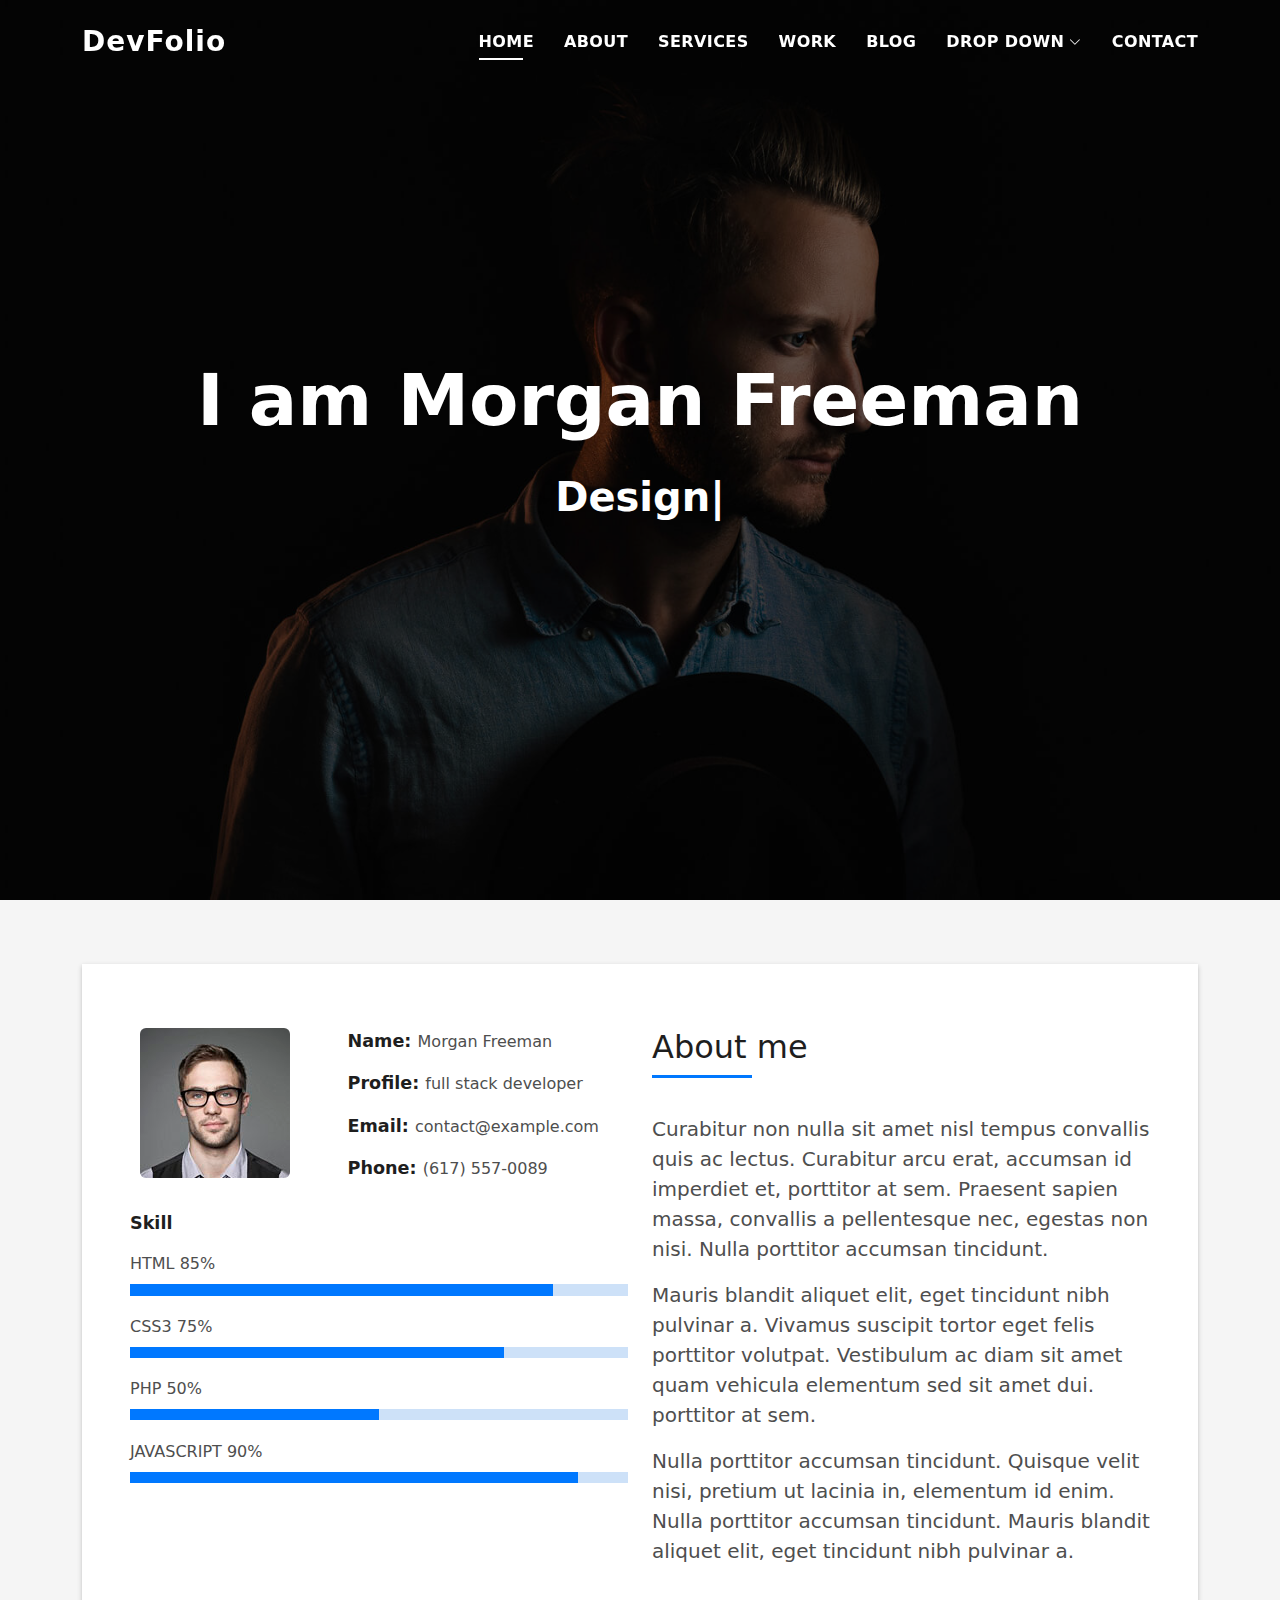
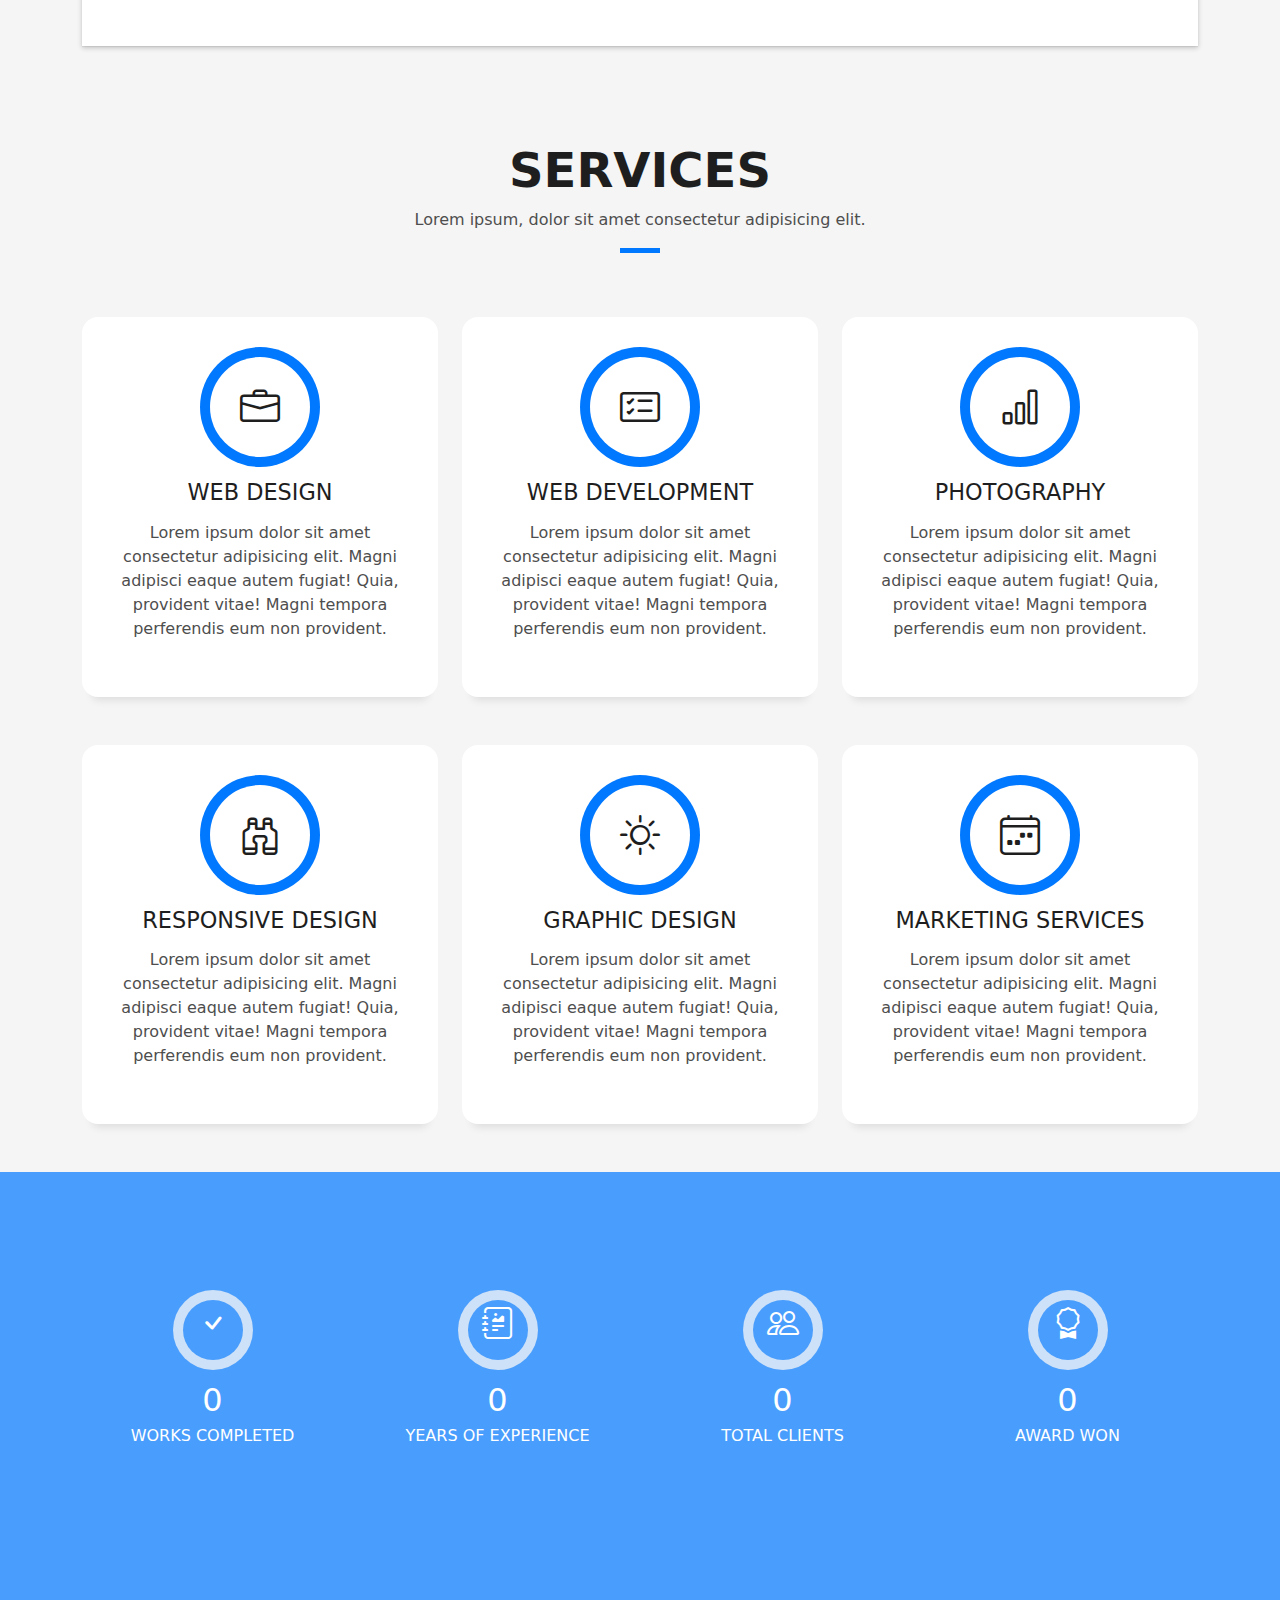
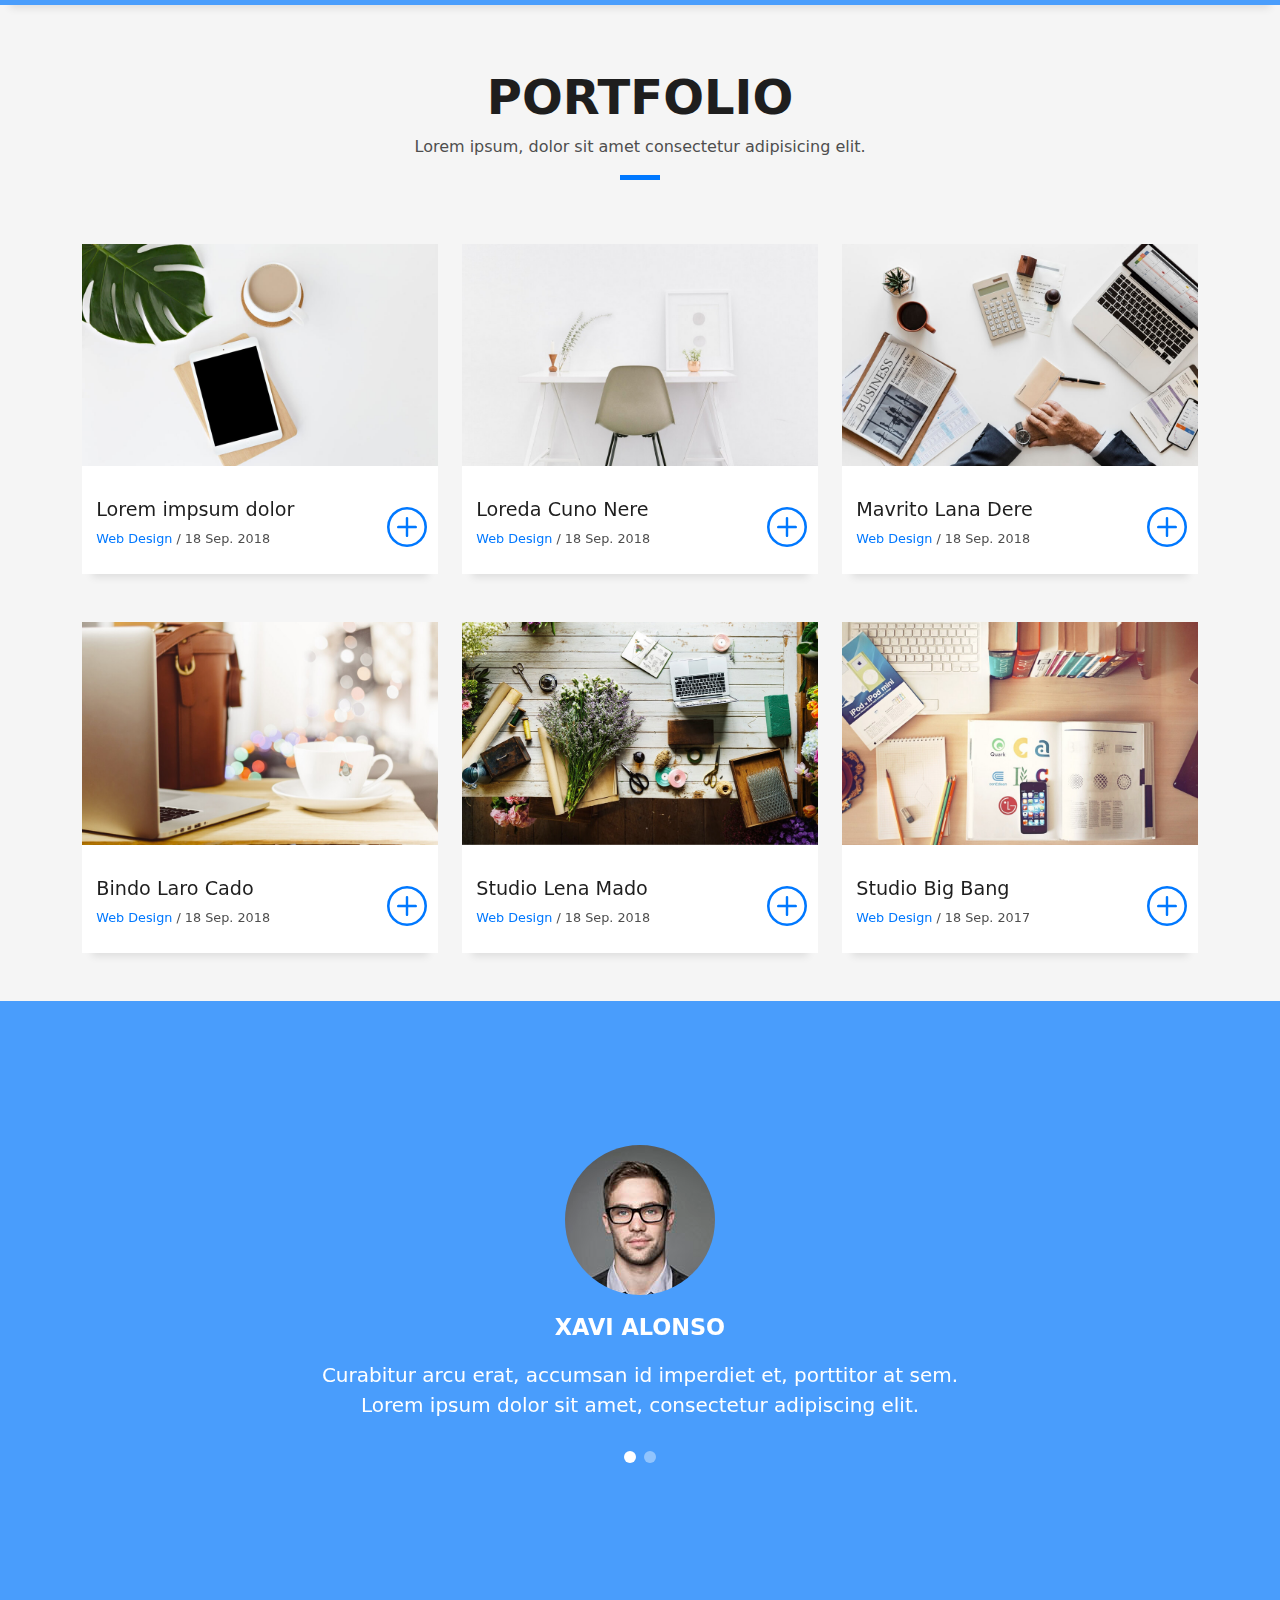
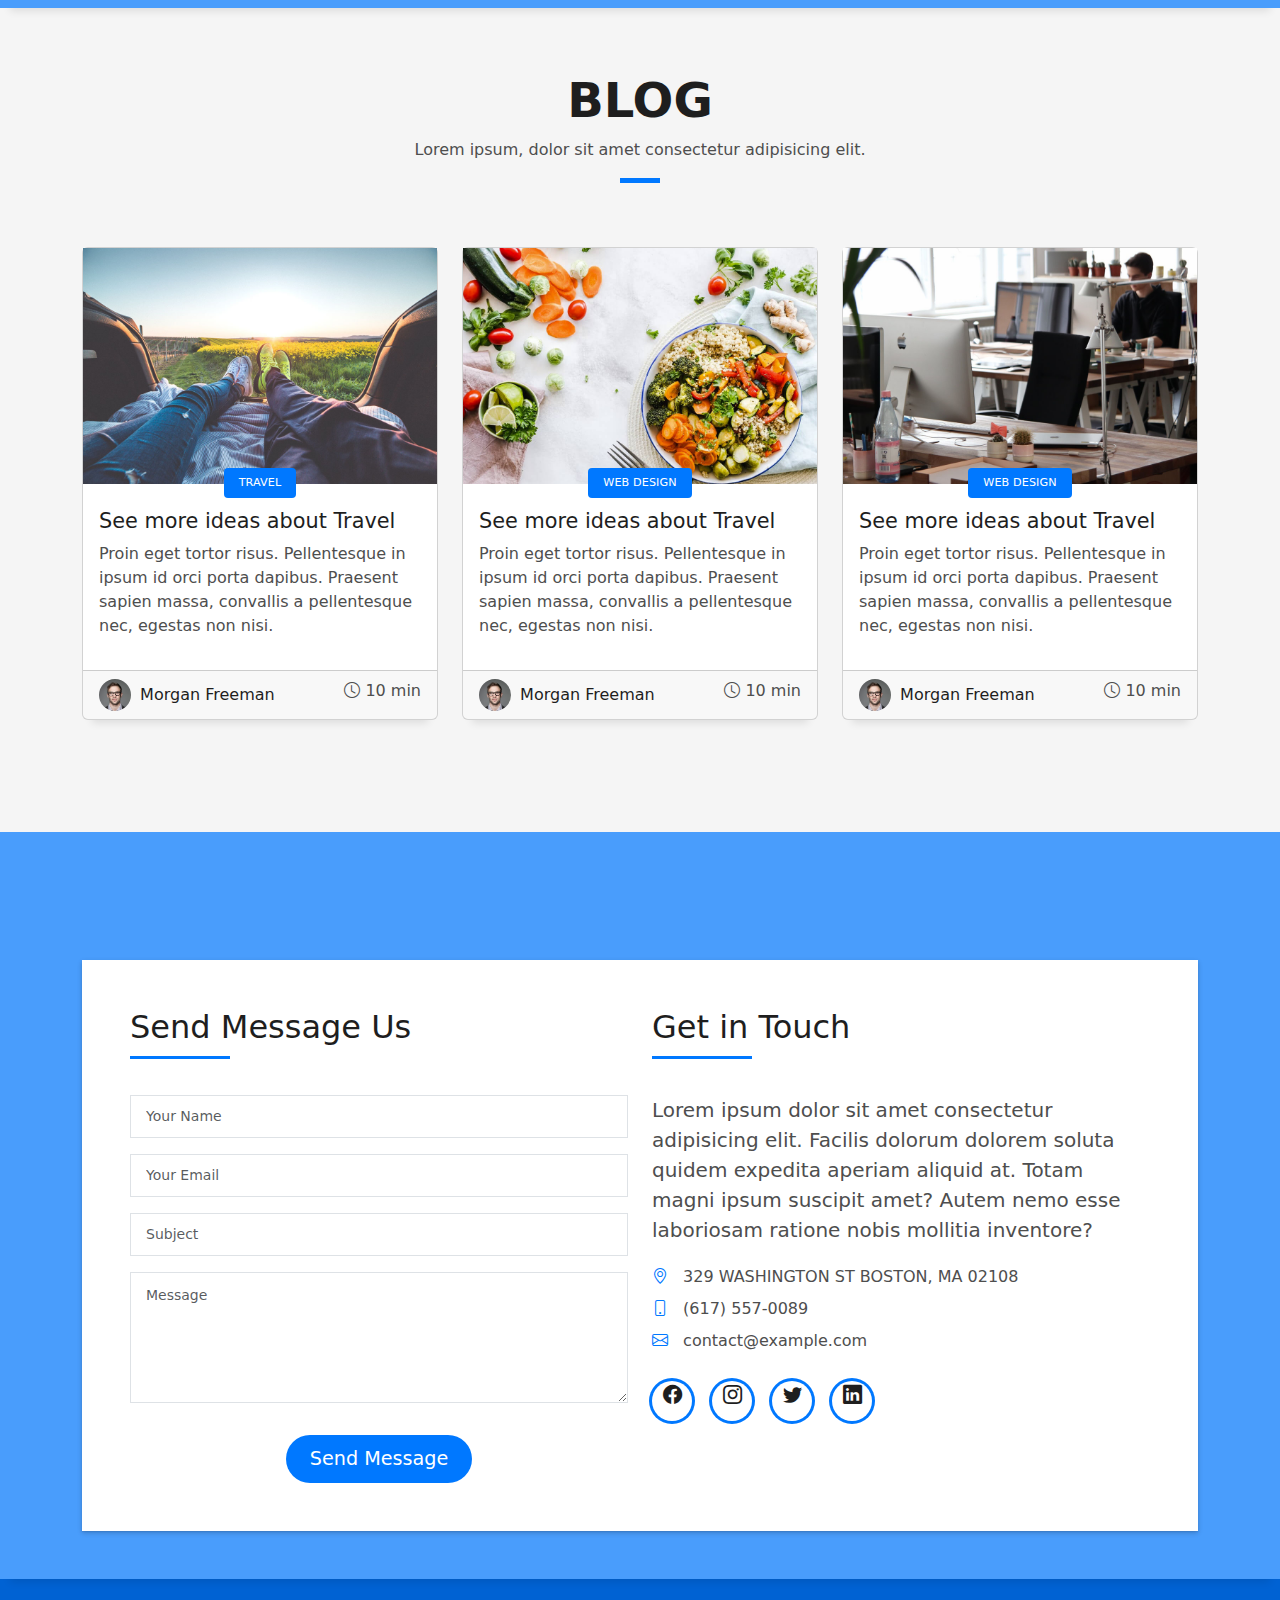
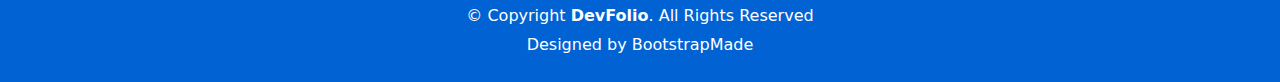
==== DevFolio/index.html @ f835bb99 "add template to repo" ====
<!DOCTYPE html>
<html lang="en">

<head>
  <meta charset="utf-8">
  <meta content="width=device-width, initial-scale=1.0" name="viewport">

  <title>DevFolio Bootstrap Portfolio Template - Index</title>
  <meta content="" name="description">
  <meta content="" name="keywords">

  <!-- Favicons -->
  <link href="assets/img/favicon.png" rel="icon">
  <link href="assets/img/apple-touch-icon.png" rel="apple-touch-icon">

  <!-- Vendor CSS Files -->
  <link href="assets/vendor/bootstrap/css/bootstrap.min.css" rel="stylesheet">
  <link href="assets/vendor/bootstrap-icons/bootstrap-icons.css" rel="stylesheet">
  <link href="assets/vendor/glightbox/css/glightbox.min.css" rel="stylesheet">
  <link href="assets/vendor/swiper/swiper-bundle.min.css" rel="stylesheet">

  <!-- Template Main CSS File -->
  <link href="assets/css/style.css" rel="stylesheet">

  <!-- =======================================================
  * Template Name: DevFolio
  * Updated: Jan 09 2024 with Bootstrap v5.3.2
  * Template URL: https://bootstrapmade.com/devfolio-bootstrap-portfolio-html-template/
  * Author: BootstrapMade.com
  * License: https://bootstrapmade.com/license/
  ======================================================== -->
</head>

<body>

  <!-- ======= Header ======= -->
  <header id="header" class="fixed-top">
    <div class="container d-flex align-items-center justify-content-between">

      <h1 class="logo"><a href="index.html">DevFolio</a></h1>
      <!-- Uncomment below if you prefer to use an image logo -->
      <!-- <a href="index.html" class="logo"><img src="assets/img/logo.png" alt="" class="img-fluid"></a>-->

      <nav id="navbar" class="navbar">
        <ul>
          <li><a class="nav-link scrollto active" href="#hero">Home</a></li>
          <li><a class="nav-link scrollto" href="#about">About</a></li>
          <li><a class="nav-link scrollto" href="#services">Services</a></li>
          <li><a class="nav-link scrollto " href="#work">Work</a></li>
          <li><a class="nav-link scrollto " href="#blog">Blog</a></li>
          <li class="dropdown"><a href="#"><span>Drop Down</span> <i class="bi bi-chevron-down"></i></a>
            <ul>
              <li><a href="#">Drop Down 1</a></li>
              <li class="dropdown"><a href="#"><span>Deep Drop Down</span> <i class="bi bi-chevron-right"></i></a>
                <ul>
                  <li><a href="#">Deep Drop Down 1</a></li>
                  <li><a href="#">Deep Drop Down 2</a></li>
                  <li><a href="#">Deep Drop Down 3</a></li>
                  <li><a href="#">Deep Drop Down 4</a></li>
                  <li><a href="#">Deep Drop Down 5</a></li>
                </ul>
              </li>
              <li><a href="#">Drop Down 2</a></li>
              <li><a href="#">Drop Down 3</a></li>
              <li><a href="#">Drop Down 4</a></li>
            </ul>
          </li>
          <li><a class="nav-link scrollto" href="#contact">Contact</a></li>
        </ul>
        <i class="bi bi-list mobile-nav-toggle"></i>
      </nav><!-- .navbar -->

    </div>
  </header><!-- End Header -->

  <!-- ======= Hero Section ======= -->
  <div id="hero" class="hero route bg-image" style="background-image: url(assets/img/hero-bg.jpg)">
    <div class="overlay-itro"></div>
    <div class="hero-content display-table">
      <div class="table-cell">
        <div class="container">
          <!--<p class="display-6 color-d">Hello, world!</p>-->
          <h1 class="hero-title mb-4">I am Morgan Freeman</h1>
          <p class="hero-subtitle"><span class="typed" data-typed-items="Designer, Developer, Freelancer, Photographer"></span></p>
          <!-- <p class="pt-3"><a class="btn btn-primary btn js-scroll px-4" href="#about" role="button">Learn More</a></p> -->
        </div>
      </div>
    </div>
  </div><!-- End Hero Section -->

  <main id="main">

    <!-- ======= About Section ======= -->
    <section id="about" class="about-mf sect-pt4 route">
      <div class="container">
        <div class="row">
          <div class="col-sm-12">
            <div class="box-shadow-full">
              <div class="row">
                <div class="col-md-6">
                  <div class="row">
                    <div class="col-sm-6 col-md-5">
                      <div class="about-img">
                        <img src="assets/img/testimonial-2.jpg" class="img-fluid rounded b-shadow-a" alt="">
                      </div>
                    </div>
                    <div class="col-sm-6 col-md-7">
                      <div class="about-info">
                        <p><span class="title-s">Name: </span> <span>Morgan Freeman</span></p>
                        <p><span class="title-s">Profile: </span> <span>full stack developer</span></p>
                        <p><span class="title-s">Email: </span> <span>contact@example.com</span></p>
                        <p><span class="title-s">Phone: </span> <span>(617) 557-0089</span></p>
                      </div>
                    </div>
                  </div>
                  <div class="skill-mf">
                    <p class="title-s">Skill</p>
                    <span>HTML</span> <span class="pull-right">85%</span>
                    <div class="progress">
                      <div class="progress-bar" role="progressbar" style="width: 85%;" aria-valuenow="85" aria-valuemin="0" aria-valuemax="100"></div>
                    </div>
                    <span>CSS3</span> <span class="pull-right">75%</span>
                    <div class="progress">
                      <div class="progress-bar" role="progressbar" style="width: 75%" aria-valuenow="75" aria-valuemin="0" aria-valuemax="100"></div>
                    </div>
                    <span>PHP</span> <span class="pull-right">50%</span>
                    <div class="progress">
                      <div class="progress-bar" role="progressbar" style="width: 50%" aria-valuenow="50" aria-valuemin="0" aria-valuemax="100"></div>
                    </div>
                    <span>JAVASCRIPT</span> <span class="pull-right">90%</span>
                    <div class="progress">
                      <div class="progress-bar" role="progressbar" style="width: 90%" aria-valuenow="90" aria-valuemin="0" aria-valuemax="100"></div>
                    </div>
                  </div>
                </div>
                <div class="col-md-6">
                  <div class="about-me pt-4 pt-md-0">
                    <div class="title-box-2">
                      <h5 class="title-left">
                        About me
                      </h5>
                    </div>
                    <p class="lead">
                      Curabitur non nulla sit amet nisl tempus convallis quis ac lectus. Curabitur arcu erat, accumsan id
                      imperdiet et, porttitor
                      at sem. Praesent sapien massa, convallis a pellentesque nec, egestas non nisi. Nulla
                      porttitor accumsan tincidunt.
                    </p>
                    <p class="lead">
                      Mauris blandit aliquet elit, eget tincidunt nibh pulvinar a. Vivamus suscipit tortor eget felis
                      porttitor volutpat. Vestibulum
                      ac diam sit amet quam vehicula elementum sed sit amet dui. porttitor at sem.
                    </p>
                    <p class="lead">
                      Nulla porttitor accumsan tincidunt. Quisque velit nisi, pretium ut lacinia in, elementum id enim.
                      Nulla porttitor accumsan
                      tincidunt. Mauris blandit aliquet elit, eget tincidunt nibh pulvinar a.
                    </p>
                  </div>
                </div>
              </div>
            </div>
          </div>
        </div>
      </div>
    </section><!-- End About Section -->

    <!-- ======= Services Section ======= -->
    <section id="services" class="services-mf pt-5 route">
      <div class="container">
        <div class="row">
          <div class="col-sm-12">
            <div class="title-box text-center">
              <h3 class="title-a">
                Services
              </h3>
              <p class="subtitle-a">
                Lorem ipsum, dolor sit amet consectetur adipisicing elit.
              </p>
              <div class="line-mf"></div>
            </div>
          </div>
        </div>
        <div class="row">
          <div class="col-md-4">
            <div class="service-box">
              <div class="service-ico">
                <span class="ico-circle"><i class="bi bi-briefcase"></i></span>
              </div>
              <div class="service-content">
                <h2 class="s-title">Web Design</h2>
                <p class="s-description text-center">
                  Lorem ipsum dolor sit amet consectetur adipisicing elit. Magni adipisci eaque autem fugiat! Quia,
                  provident vitae! Magni
                  tempora perferendis eum non provident.
                </p>
              </div>
            </div>
          </div>
          <div class="col-md-4">
            <div class="service-box">
              <div class="service-ico">
                <span class="ico-circle"><i class="bi bi-card-checklist"></i></span>
              </div>
              <div class="service-content">
                <h2 class="s-title">Web Development</h2>
                <p class="s-description text-center">
                  Lorem ipsum dolor sit amet consectetur adipisicing elit. Magni adipisci eaque autem fugiat! Quia,
                  provident vitae! Magni
                  tempora perferendis eum non provident.
                </p>
              </div>
            </div>
          </div>
          <div class="col-md-4">
            <div class="service-box">
              <div class="service-ico">
                <span class="ico-circle"><i class="bi bi-bar-chart"></i></span>
              </div>
              <div class="service-content">
                <h2 class="s-title">Photography</h2>
                <p class="s-description text-center">
                  Lorem ipsum dolor sit amet consectetur adipisicing elit. Magni adipisci eaque autem fugiat! Quia,
                  provident vitae! Magni
                  tempora perferendis eum non provident.
                </p>
              </div>
            </div>
          </div>
          <div class="col-md-4">
            <div class="service-box">
              <div class="service-ico">
                <span class="ico-circle"><i class="bi bi-binoculars"></i></span>
              </div>
              <div class="service-content">
                <h2 class="s-title">Responsive Design</h2>
                <p class="s-description text-center">
                  Lorem ipsum dolor sit amet consectetur adipisicing elit. Magni adipisci eaque autem fugiat! Quia,
                  provident vitae! Magni
                  tempora perferendis eum non provident.
                </p>
              </div>
            </div>
          </div>
          <div class="col-md-4">
            <div class="service-box">
              <div class="service-ico">
                <span class="ico-circle"><i class="bi bi-brightness-high"></i></span>
              </div>
              <div class="service-content">
                <h2 class="s-title">Graphic Design</h2>
                <p class="s-description text-center">
                  Lorem ipsum dolor sit amet consectetur adipisicing elit. Magni adipisci eaque autem fugiat! Quia,
                  provident vitae! Magni
                  tempora perferendis eum non provident.
                </p>
              </div>
            </div>
          </div>
          <div class="col-md-4">
            <div class="service-box">
              <div class="service-ico">
                <span class="ico-circle"><i class="bi bi-calendar4-week"></i></span>
              </div>
              <div class="service-content">
                <h2 class="s-title">Marketing Services</h2>
                <p class="s-description text-center">
                  Lorem ipsum dolor sit amet consectetur adipisicing elit. Magni adipisci eaque autem fugiat! Quia,
                  provident vitae! Magni
                  tempora perferendis eum non provident.
                </p>
              </div>
            </div>
          </div>
        </div>
      </div>
    </section><!-- End Services Section -->

    <!-- ======= Counter Section ======= -->
    <div class="section-counter paralax-mf bg-image" style="background-image: url(assets/img/counters-bg.jpg)">
      <div class="overlay-mf"></div>
      <div class="container position-relative">
        <div class="row">
          <div class="col-sm-3 col-lg-3">
            <div class="counter-box counter-box pt-4 pt-md-0">
              <div class="counter-ico">
                <span class="ico-circle"><i class="bi bi-check"></i></span>
              </div>
              <div class="counter-num">
                <p data-purecounter-start="0" data-purecounter-end="450" data-purecounter-duration="1" class="counter purecounter"></p>
                <span class="counter-text">WORKS COMPLETED</span>
              </div>
            </div>
          </div>
          <div class="col-sm-3 col-lg-3">
            <div class="counter-box pt-4 pt-md-0">
              <div class="counter-ico">
                <span class="ico-circle"><i class="bi bi-journal-richtext"></i></span>
              </div>
              <div class="counter-num">
                <p data-purecounter-start="0" data-purecounter-end="25" data-purecounter-duration="1" class="counter purecounter"></p>
                <span class="counter-text">YEARS OF EXPERIENCE</span>
              </div>
            </div>
          </div>
          <div class="col-sm-3 col-lg-3">
            <div class="counter-box pt-4 pt-md-0">
              <div class="counter-ico">
                <span class="ico-circle"><i class="bi bi-people"></i></span>
              </div>
              <div class="counter-num">
                <p data-purecounter-start="0" data-purecounter-end="550" data-purecounter-duration="1" class="counter purecounter"></p>
                <span class="counter-text">TOTAL CLIENTS</span>
              </div>
            </div>
          </div>
          <div class="col-sm-3 col-lg-3">
            <div class="counter-box pt-4 pt-md-0">
              <div class="counter-ico">
                <span class="ico-circle"><i class="bi bi-award"></i></span>
              </div>
              <div class="counter-num">
                <p data-purecounter-start="0" data-purecounter-end="48" data-purecounter-duration="1" class="counter purecounter"></p>
                <span class="counter-text">AWARD WON</span>
              </div>
            </div>
          </div>
        </div>
      </div>
    </div><!-- End Counter Section -->

    <!-- ======= Portfolio Section ======= -->
    <section id="work" class="portfolio-mf sect-pt4 route">
      <div class="container">
        <div class="row">
          <div class="col-sm-12">
            <div class="title-box text-center">
              <h3 class="title-a">
                Portfolio
              </h3>
              <p class="subtitle-a">
                Lorem ipsum, dolor sit amet consectetur adipisicing elit.
              </p>
              <div class="line-mf"></div>
            </div>
          </div>
        </div>
        <div class="row">
          <div class="col-md-4">
            <div class="work-box">
              <a href="assets/img/work-1.jpg" data-gallery="portfolioGallery" class="portfolio-lightbox">
                <div class="work-img">
                  <img src="assets/img/work-1.jpg" alt="" class="img-fluid">
                </div>
              </a>
              <div class="work-content">
                <div class="row">
                  <div class="col-sm-8">
                    <h2 class="w-title">Lorem impsum dolor</h2>
                    <div class="w-more">
                      <span class="w-ctegory">Web Design</span> / <span class="w-date">18 Sep. 2018</span>
                    </div>
                  </div>
                  <div class="col-sm-4">
                    <div class="w-like">
                      <a href="portfolio-details.html"> <span class="bi bi-plus-circle"></span></a>
                    </div>
                  </div>
                </div>
              </div>
            </div>
          </div>
          <div class="col-md-4">
            <div class="work-box">
              <a href="assets/img/work-2.jpg" data-gallery="portfolioGallery" class="portfolio-lightbox">
                <div class="work-img">
                  <img src="assets/img/work-2.jpg" alt="" class="img-fluid">
                </div>
              </a>
              <div class="work-content">
                <div class="row">
                  <div class="col-sm-8">
                    <h2 class="w-title">Loreda Cuno Nere</h2>
                    <div class="w-more">
                      <span class="w-ctegory">Web Design</span> / <span class="w-date">18 Sep. 2018</span>
                    </div>
                  </div>
                  <div class="col-sm-4">
                    <div class="w-like">
                      <a href="portfolio-details.html"> <span class="bi bi-plus-circle"></span></a>
                    </div>
                  </div>
                </div>
              </div>
            </div>
          </div>
          <div class="col-md-4">
            <div class="work-box">
              <a href="assets/img/work-3.jpg" data-gallery="portfolioGallery" class="portfolio-lightbox">
                <div class="work-img">
                  <img src="assets/img/work-3.jpg" alt="" class="img-fluid">
                </div>
              </a>
              <div class="work-content">
                <div class="row">
                  <div class="col-sm-8">
                    <h2 class="w-title">Mavrito Lana Dere</h2>
                    <div class="w-more">
                      <span class="w-ctegory">Web Design</span> / <span class="w-date">18 Sep. 2018</span>
                    </div>
                  </div>
                  <div class="col-sm-4">
                    <div class="w-like">
                      <a href="portfolio-details.html"> <span class="bi bi-plus-circle"></span></a>
                    </div>
                  </div>
                </div>
              </div>
            </div>
          </div>
          <div class="col-md-4">
            <div class="work-box">
              <a href="assets/img/work-4.jpg" data-gallery="portfolioGallery" class="portfolio-lightbox">
                <div class="work-img">
                  <img src="assets/img/work-4.jpg" alt="" class="img-fluid">
                </div>
              </a>
              <div class="work-content">
                <div class="row">
                  <div class="col-sm-8">
                    <h2 class="w-title">Bindo Laro Cado</h2>
                    <div class="w-more">
                      <span class="w-ctegory">Web Design</span> / <span class="w-date">18 Sep. 2018</span>
                    </div>
                  </div>
                  <div class="col-sm-4">
                    <div class="w-like">
                      <a href="portfolio-details.html"> <span class="bi bi-plus-circle"></span></a>
                    </div>
                  </div>
                </div>
              </div>
            </div>
          </div>
          <div class="col-md-4">
            <div class="work-box">
              <a href="assets/img/work-5.jpg" data-gallery="portfolioGallery" class="portfolio-lightbox">
                <div class="work-img">
                  <img src="assets/img/work-5.jpg" alt="" class="img-fluid">
                </div>
              </a>
              <div class="work-content">
                <div class="row">
                  <div class="col-sm-8">
                    <h2 class="w-title">Studio Lena Mado</h2>
                    <div class="w-more">
                      <span class="w-ctegory">Web Design</span> / <span class="w-date">18 Sep. 2018</span>
                    </div>
                  </div>
                  <div class="col-sm-4">
                    <div class="w-like">
                      <a href="portfolio-details.html"> <span class="bi bi-plus-circle"></span></a>
                    </div>
                  </div>
                </div>
              </div>
            </div>
          </div>
          <div class="col-md-4">
            <div class="work-box">
              <a href="assets/img/work-6.jpg" data-gallery="portfolioGallery" class="portfolio-lightbox">
                <div class="work-img">
                  <img src="assets/img/work-6.jpg" alt="" class="img-fluid">
                </div>
              </a>
              <div class="work-content">
                <div class="row">
                  <div class="col-sm-8">
                    <h2 class="w-title">Studio Big Bang</h2>
                    <div class="w-more">
                      <span class="w-ctegory">Web Design</span> / <span class="w-date">18 Sep. 2017</span>
                    </div>
                  </div>
                  <div class="col-sm-4">
                    <div class="w-like">
                      <a href="portfolio-details.html"> <span class="bi bi-plus-circle"></span></a>
                    </div>
                  </div>
                </div>
              </div>
            </div>
          </div>

        </div>
      </div>
    </section><!-- End Portfolio Section -->

    <!-- ======= Testimonials Section ======= -->
    <div class="testimonials paralax-mf bg-image" style="background-image: url(assets/img/overlay-bg.jpg)">
      <div class="overlay-mf"></div>
      <div class="container">
        <div class="row">
          <div class="col-md-12">

            <div class="testimonials-slider swiper" data-aos="fade-up" data-aos-delay="100">
              <div class="swiper-wrapper">

                <div class="swiper-slide">
                  <div class="testimonial-box">
                    <div class="author-test">
                      <img src="assets/img/testimonial-2.jpg" alt="" class="rounded-circle b-shadow-a">
                      <span class="author">Xavi Alonso</span>
                    </div>
                    <div class="content-test">
                      <p class="description lead">
                        Curabitur arcu erat, accumsan id imperdiet et, porttitor at sem. Lorem ipsum dolor sit amet,
                        consectetur adipiscing elit.
                      </p>
                    </div>
                  </div>
                </div><!-- End testimonial item -->

                <div class="swiper-slide">
                  <div class="testimonial-box">
                    <div class="author-test">
                      <img src="assets/img/testimonial-4.jpg" alt="" class="rounded-circle b-shadow-a">
                      <span class="author">Marta Socrate</span>
                    </div>
                    <div class="content-test">
                      <p class="description lead">
                        Curabitur arcu erat, accumsan id imperdiet et, porttitor at sem. Lorem ipsum dolor sit amet,
                        consectetur adipiscing elit.
                      </p>
                    </div>
                  </div>
                </div><!-- End testimonial item -->
              </div>
              <div class="swiper-pagination"></div>
            </div>

            <!-- <div id="testimonial-mf" class="owl-carousel owl-theme">
          
        </div> -->
          </div>
        </div>
      </div>
    </div><!-- End Testimonials Section -->

    <!-- ======= Blog Section ======= -->
    <section id="blog" class="blog-mf sect-pt4 route">
      <div class="container">
        <div class="row">
          <div class="col-sm-12">
            <div class="title-box text-center">
              <h3 class="title-a">
                Blog
              </h3>
              <p class="subtitle-a">
                Lorem ipsum, dolor sit amet consectetur adipisicing elit.
              </p>
              <div class="line-mf"></div>
            </div>
          </div>
        </div>
        <div class="row">
          <div class="col-md-4">
            <div class="card card-blog">
              <div class="card-img">
                <a href="blog-single.html"><img src="assets/img/post-1.jpg" alt="" class="img-fluid"></a>
              </div>
              <div class="card-body">
                <div class="card-category-box">
                  <div class="card-category">
                    <h6 class="category">Travel</h6>
                  </div>
                </div>
                <h3 class="card-title"><a href="blog-single.html">See more ideas about Travel</a></h3>
                <p class="card-description">
                  Proin eget tortor risus. Pellentesque in ipsum id orci porta dapibus. Praesent sapien massa, convallis
                  a pellentesque nec,
                  egestas non nisi.
                </p>
              </div>
              <div class="card-footer">
                <div class="post-author">
                  <a href="#">
                    <img src="assets/img/testimonial-2.jpg" alt="" class="avatar rounded-circle">
                    <span class="author">Morgan Freeman</span>
                  </a>
                </div>
                <div class="post-date">
                  <span class="bi bi-clock"></span> 10 min
                </div>
              </div>
            </div>
          </div>
          <div class="col-md-4">
            <div class="card card-blog">
              <div class="card-img">
                <a href="blog-single.html"><img src="assets/img/post-2.jpg" alt="" class="img-fluid"></a>
              </div>
              <div class="card-body">
                <div class="card-category-box">
                  <div class="card-category">
                    <h6 class="category">Web Design</h6>
                  </div>
                </div>
                <h3 class="card-title"><a href="blog-single.html">See more ideas about Travel</a></h3>
                <p class="card-description">
                  Proin eget tortor risus. Pellentesque in ipsum id orci porta dapibus. Praesent sapien massa, convallis
                  a pellentesque nec,
                  egestas non nisi.
                </p>
              </div>
              <div class="card-footer">
                <div class="post-author">
                  <a href="#">
                    <img src="assets/img/testimonial-2.jpg" alt="" class="avatar rounded-circle">
                    <span class="author">Morgan Freeman</span>
                  </a>
                </div>
                <div class="post-date">
                  <span class="bi bi-clock"></span> 10 min
                </div>
              </div>
            </div>
          </div>
          <div class="col-md-4">
            <div class="card card-blog">
              <div class="card-img">
                <a href="blog-single.html"><img src="assets/img/post-3.jpg" alt="" class="img-fluid"></a>
              </div>
              <div class="card-body">
                <div class="card-category-box">
                  <div class="card-category">
                    <h6 class="category">Web Design</h6>
                  </div>
                </div>
                <h3 class="card-title"><a href="blog-single.html">See more ideas about Travel</a></h3>
                <p class="card-description">
                  Proin eget tortor risus. Pellentesque in ipsum id orci porta dapibus. Praesent sapien massa, convallis
                  a pellentesque nec,
                  egestas non nisi.
                </p>
              </div>
              <div class="card-footer">
                <div class="post-author">
                  <a href="#">
                    <img src="assets/img/testimonial-2.jpg" alt="" class="avatar rounded-circle">
                    <span class="author">Morgan Freeman</span>
                  </a>
                </div>
                <div class="post-date">
                  <span class="bi bi-clock"></span> 10 min
                </div>
              </div>
            </div>
          </div>
        </div>
      </div>
    </section><!-- End Blog Section -->

    <!-- ======= Contact Section ======= -->
    <section id="contact" class="paralax-mf footer-paralax bg-image sect-mt4 route" style="background-image: url(assets/img/overlay-bg.jpg)">
      <div class="overlay-mf"></div>
      <div class="container">
        <div class="row">
          <div class="col-sm-12">
            <div class="contact-mf">
              <div id="contact" class="box-shadow-full">
                <div class="row">
                  <div class="col-md-6">
                    <div class="title-box-2">
                      <h5 class="title-left">
                        Send Message Us
                      </h5>
                    </div>
                    <div>
                      <form action="forms/contact.php" method="post" role="form" class="php-email-form">
                        <div class="row">
                          <div class="col-md-12 mb-3">
                            <div class="form-group">
                              <input type="text" name="name" class="form-control" id="name" placeholder="Your Name" required>
                            </div>
                          </div>
                          <div class="col-md-12 mb-3">
                            <div class="form-group">
                              <input type="email" class="form-control" name="email" id="email" placeholder="Your Email" required>
                            </div>
                          </div>
                          <div class="col-md-12 mb-3">
                            <div class="form-group">
                              <input type="text" class="form-control" name="subject" id="subject" placeholder="Subject" required>
                            </div>
                          </div>
                          <div class="col-md-12">
                            <div class="form-group">
                              <textarea class="form-control" name="message" rows="5" placeholder="Message" required></textarea>
                            </div>
                          </div>
                          <div class="col-md-12 text-center my-3">
                            <div class="loading">Loading</div>
                            <div class="error-message"></div>
                            <div class="sent-message">Your message has been sent. Thank you!</div>
                          </div>
                          <div class="col-md-12 text-center">
                            <button type="submit" class="button button-a button-big button-rouded">Send Message</button>
                          </div>
                        </div>
                      </form>
                    </div>
                  </div>
                  <div class="col-md-6">
                    <div class="title-box-2 pt-4 pt-md-0">
                      <h5 class="title-left">
                        Get in Touch
                      </h5>
                    </div>
                    <div class="more-info">
                      <p class="lead">
                        Lorem ipsum dolor sit amet consectetur adipisicing elit. Facilis dolorum dolorem soluta quidem
                        expedita aperiam aliquid at.
                        Totam magni ipsum suscipit amet? Autem nemo esse laboriosam ratione nobis
                        mollitia inventore?
                      </p>
                      <ul class="list-ico">
                        <li><span class="bi bi-geo-alt"></span> 329 WASHINGTON ST BOSTON, MA 02108</li>
                        <li><span class="bi bi-phone"></span> (617) 557-0089</li>
                        <li><span class="bi bi-envelope"></span> contact@example.com</li>
                      </ul>
                    </div>
                    <div class="socials">
                      <ul>
                        <li><a href=""><span class="ico-circle"><i class="bi bi-facebook"></i></span></a></li>
                        <li><a href=""><span class="ico-circle"><i class="bi bi-instagram"></i></span></a></li>
                        <li><a href=""><span class="ico-circle"><i class="bi bi-twitter"></i></span></a></li>
                        <li><a href=""><span class="ico-circle"><i class="bi bi-linkedin"></i></span></a></li>
                      </ul>
                    </div>
                  </div>
                </div>
              </div>
            </div>
          </div>
        </div>
      </div>
    </section><!-- End Contact Section -->

  </main><!-- End #main -->

  <!-- ======= Footer ======= -->
  <footer>
    <div class="container">
      <div class="row">
        <div class="col-sm-12">
          <div class="copyright-box">
            <p class="copyright">&copy; Copyright <strong>DevFolio</strong>. All Rights Reserved</p>
            <div class="credits">
              <!--
              All the links in the footer should remain intact.
              You can delete the links only if you purchased the pro version.
              Licensing information: https://bootstrapmade.com/license/
              Purchase the pro version with working PHP/AJAX contact form: https://bootstrapmade.com/buy/?theme=DevFolio
            -->
              Designed by <a href="https://bootstrapmade.com/">BootstrapMade</a>
            </div>
          </div>
        </div>
      </div>
    </div>
  </footer><!-- End  Footer -->

  <div id="preloader"></div>
  <a href="#" class="back-to-top d-flex align-items-center justify-content-center"><i class="bi bi-arrow-up-short"></i></a>

  <!-- Vendor JS Files -->
  <script src="assets/vendor/purecounter/purecounter_vanilla.js"></script>
  <script src="assets/vendor/bootstrap/js/bootstrap.bundle.min.js"></script>
  <script src="assets/vendor/glightbox/js/glightbox.min.js"></script>
  <script src="assets/vendor/swiper/swiper-bundle.min.js"></script>
  <script src="assets/vendor/typed.js/typed.umd.js"></script>
  <script src="assets/vendor/php-email-form/validate.js"></script>

  <!-- Template Main JS File -->
  <script src="assets/js/main.js"></script>

</body>

</html>
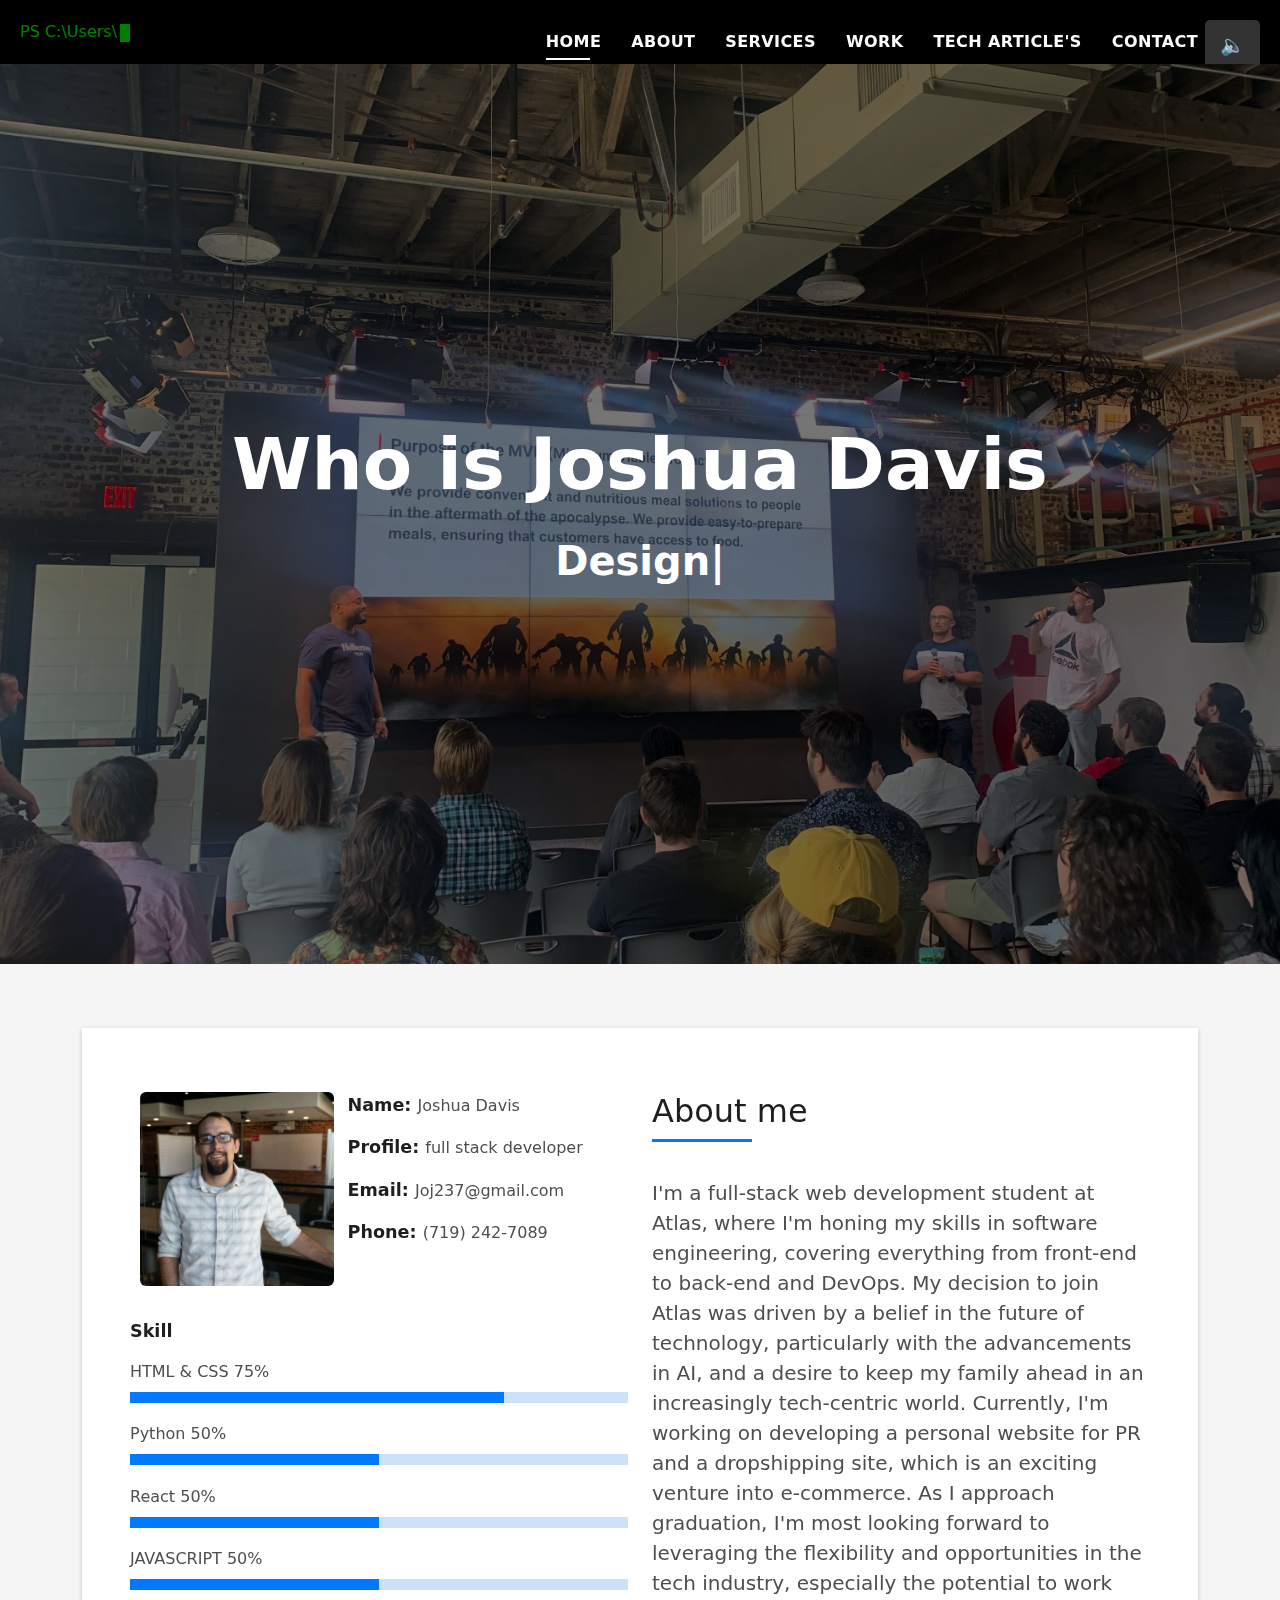
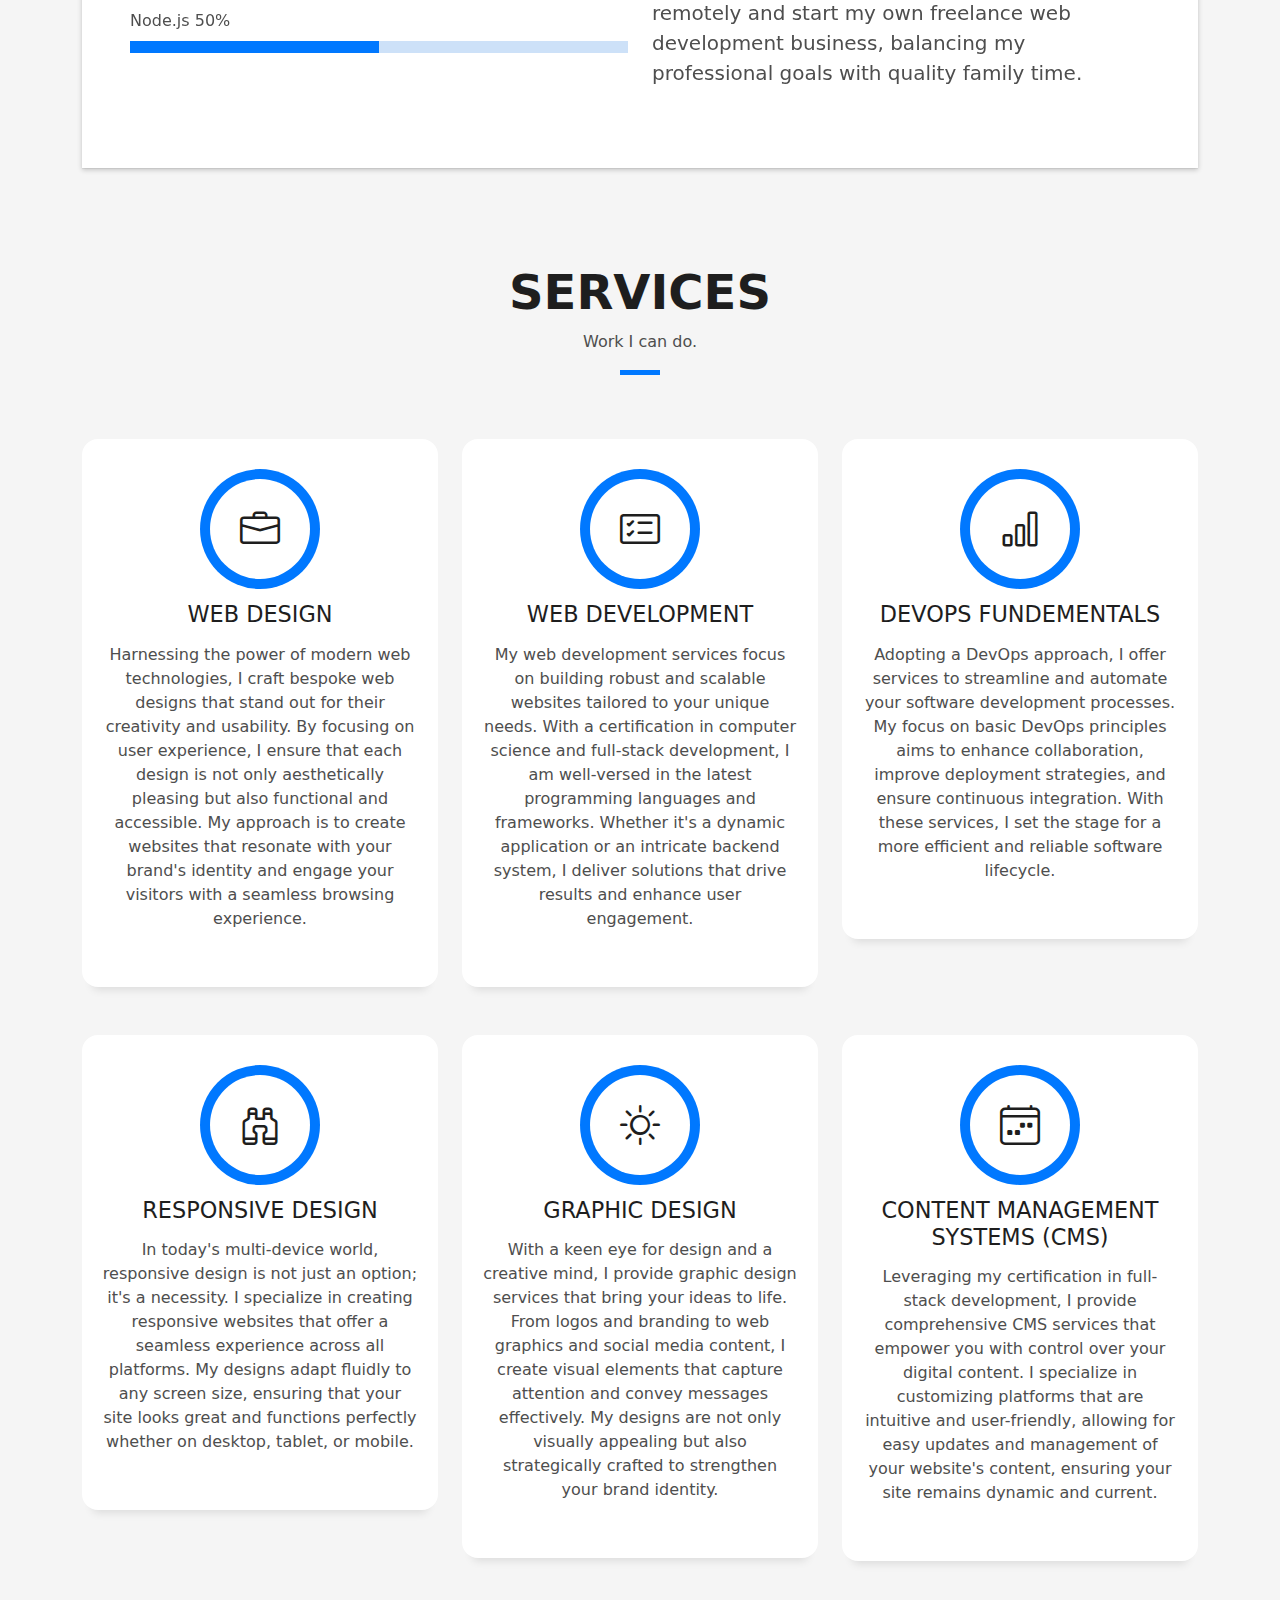
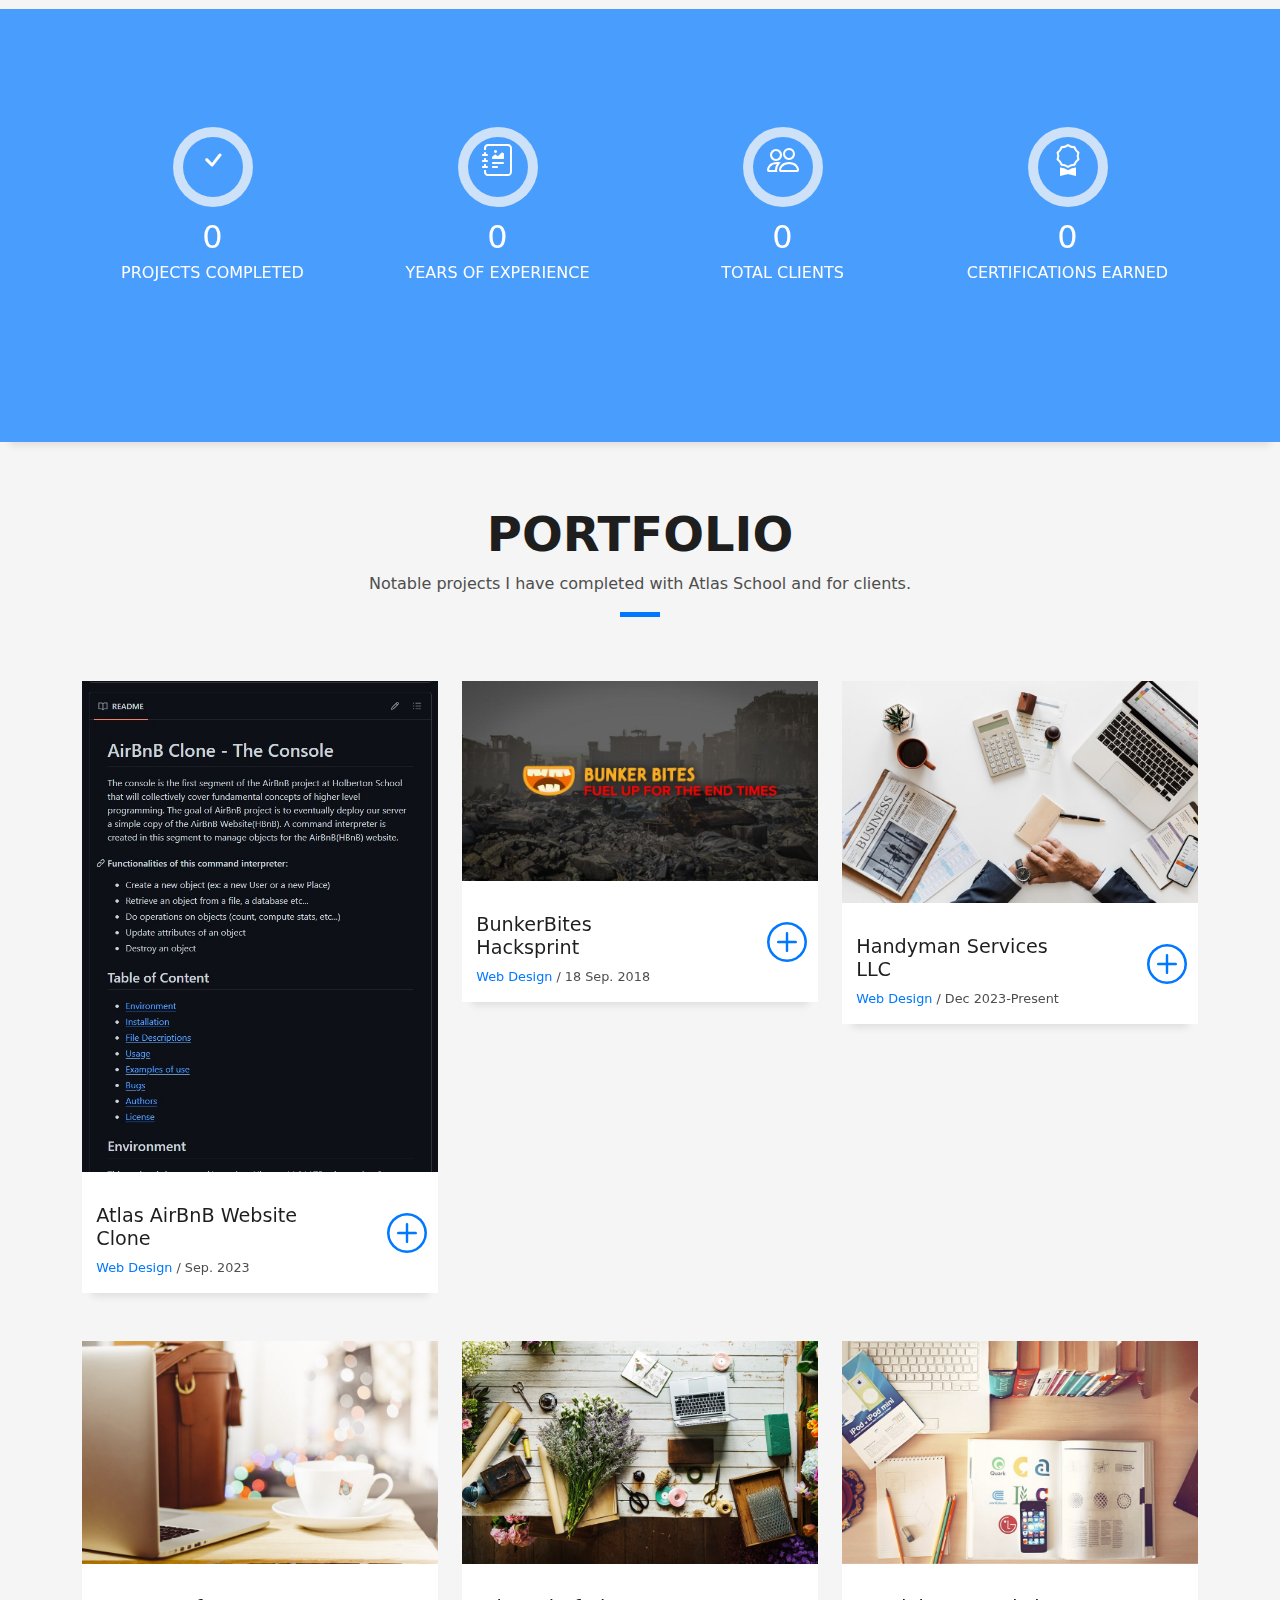
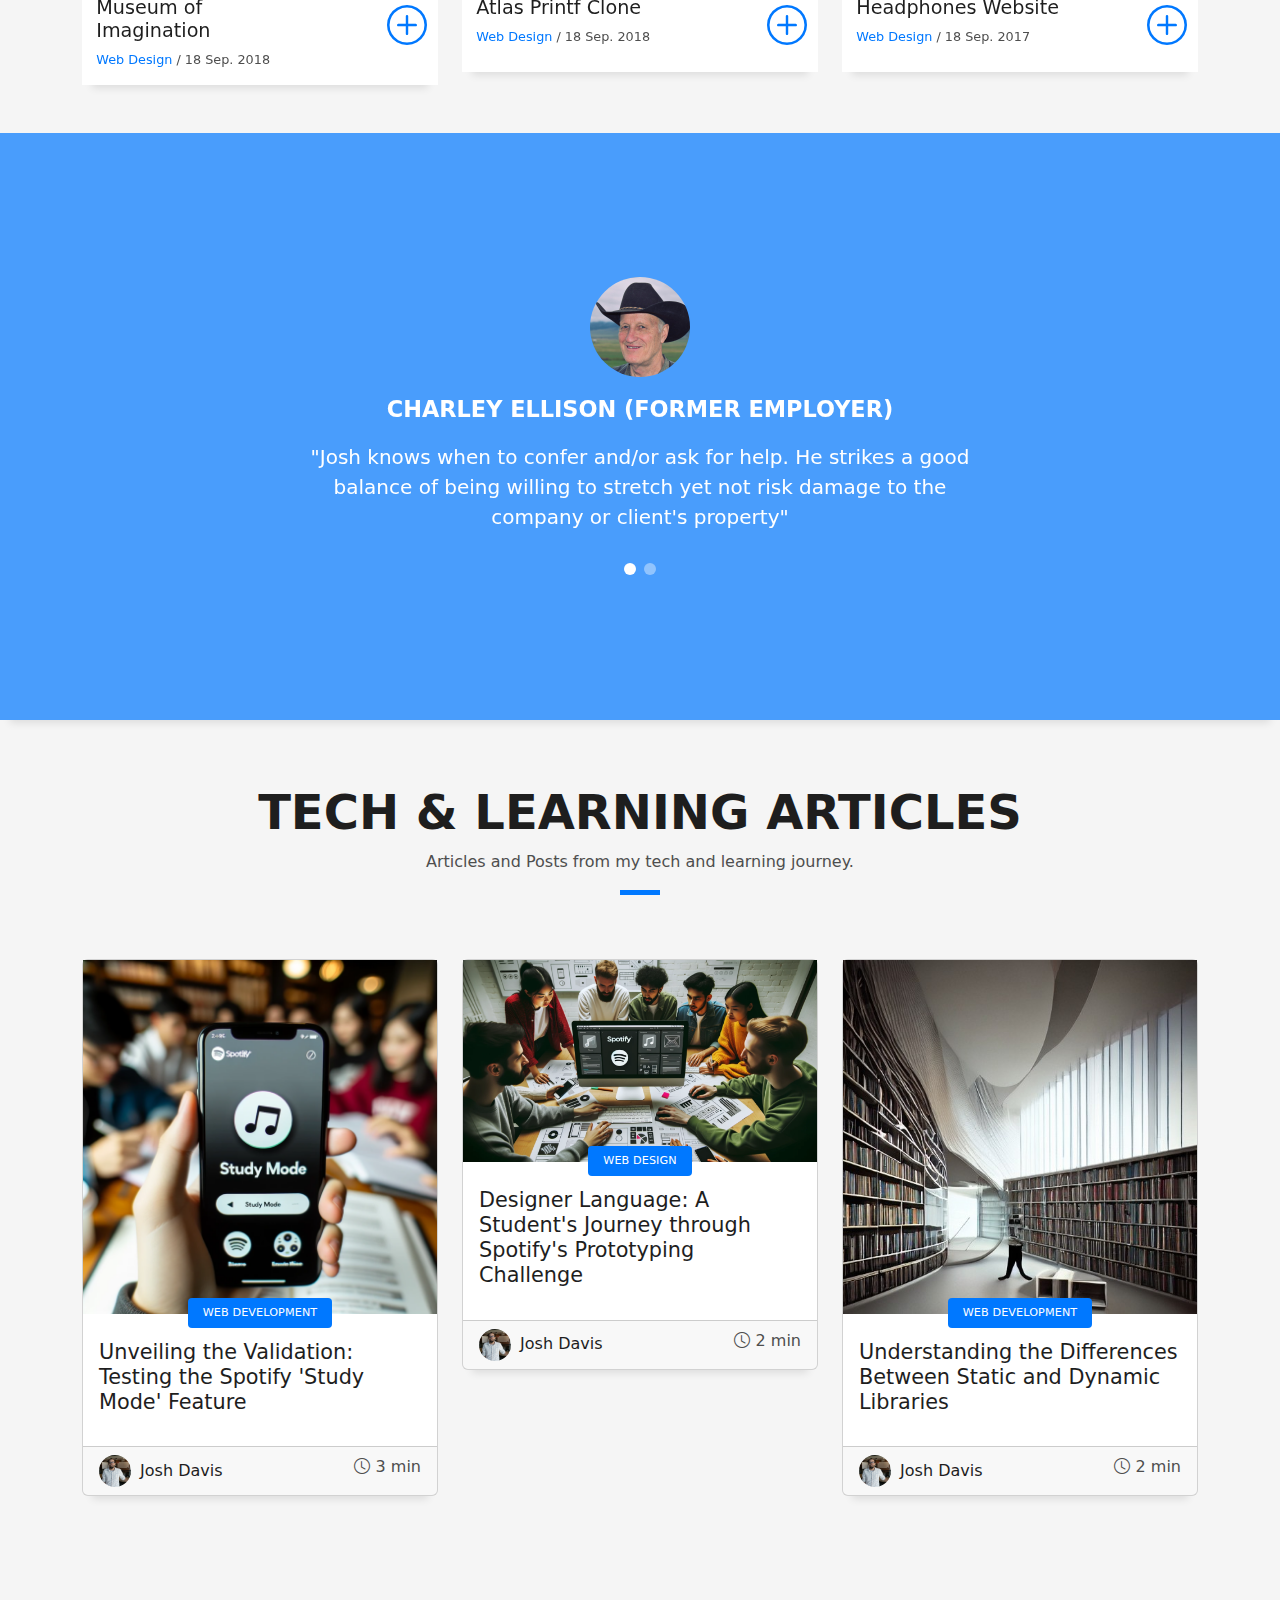
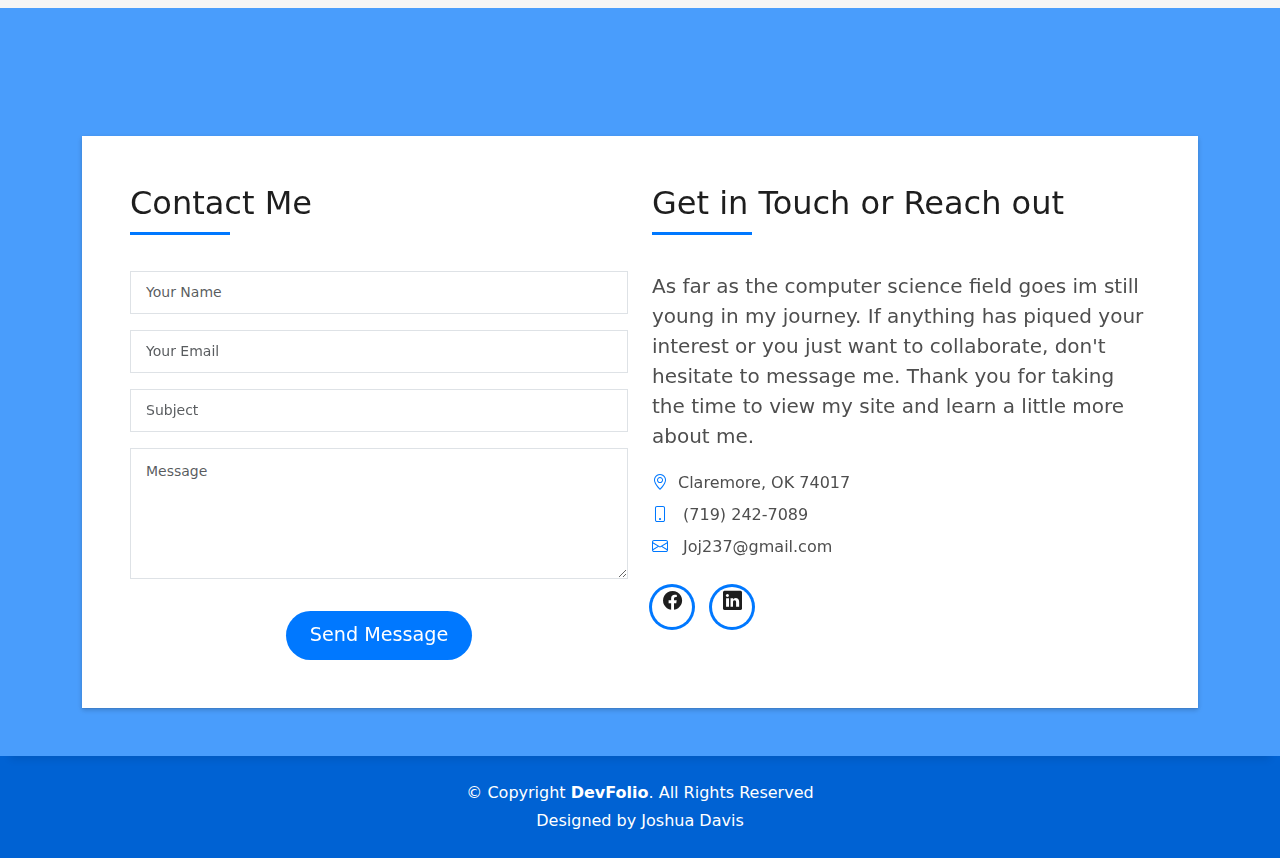
==== commit 6cec018b: "clean repo and change text" ====
--- a/DevFolio/index.html
+++ b/DevFolio/index.html
@@ -4,8 +4,7 @@
 <head>
   <meta charset="utf-8">
   <meta content="width=device-width, initial-scale=1.0" name="viewport">
-
-  <title>DevFolio Bootstrap Portfolio Template - Index</title>
+  <title>Josh Davis's Portfolio</title>
   <meta content="" name="description">
   <meta content="" name="keywords">
 
@@ -33,11 +32,24 @@
 
 <body>
 
+  <!-- Loading Screen Elements Begin -->
+  <div id="terminal" class="terminal">
+    <span id="prompt">PS C:\Users\</span><span class="cursor"></span><span id="message"></span>
+  </div>
+
+  <!-- Mute/Unmute Button -->
+  <button id="audioControl" class="audio-control">🔈</button>
+
+  <audio id="matrixSoundtrack" src="./The Matrix.mp3" type="audio/mpeg" autoplay loop muted>
+    Your browser does not support the audio element.
+  </audio>
+  <!-- Loading Screen Elements End -->
+
   <!-- ======= Header ======= -->
   <header id="header" class="fixed-top">
     <div class="container d-flex align-items-center justify-content-between">
 
-      <h1 class="logo"><a href="index.html">DevFolio</a></h1>
+      <h1 class="logo"><a href="index.html"></a></h1>
       <!-- Uncomment below if you prefer to use an image logo -->
       <!-- <a href="index.html" class="logo"><img src="assets/img/logo.png" alt="" class="img-fluid"></a>-->
 
@@ -47,24 +59,7 @@
           <li><a class="nav-link scrollto" href="#about">About</a></li>
           <li><a class="nav-link scrollto" href="#services">Services</a></li>
           <li><a class="nav-link scrollto " href="#work">Work</a></li>
-          <li><a class="nav-link scrollto " href="#blog">Blog</a></li>
-          <li class="dropdown"><a href="#"><span>Drop Down</span> <i class="bi bi-chevron-down"></i></a>
-            <ul>
-              <li><a href="#">Drop Down 1</a></li>
-              <li class="dropdown"><a href="#"><span>Deep Drop Down</span> <i class="bi bi-chevron-right"></i></a>
-                <ul>
-                  <li><a href="#">Deep Drop Down 1</a></li>
-                  <li><a href="#">Deep Drop Down 2</a></li>
-                  <li><a href="#">Deep Drop Down 3</a></li>
-                  <li><a href="#">Deep Drop Down 4</a></li>
-                  <li><a href="#">Deep Drop Down 5</a></li>
-                </ul>
-              </li>
-              <li><a href="#">Drop Down 2</a></li>
-              <li><a href="#">Drop Down 3</a></li>
-              <li><a href="#">Drop Down 4</a></li>
-            </ul>
-          </li>
+          <li><a class="nav-link scrollto " href="#blog">Tech Article's</a></li>
           <li><a class="nav-link scrollto" href="#contact">Contact</a></li>
         </ul>
         <i class="bi bi-list mobile-nav-toggle"></i>
@@ -80,7 +75,7 @@
       <div class="table-cell">
         <div class="container">
           <!--<p class="display-6 color-d">Hello, world!</p>-->
-          <h1 class="hero-title mb-4">I am Morgan Freeman</h1>
+          <h1 class="hero-title mb-4">Who is Joshua Davis</h1>
           <p class="hero-subtitle"><span class="typed" data-typed-items="Designer, Developer, Freelancer, Photographer"></span></p>
           <!-- <p class="pt-3"><a class="btn btn-primary btn js-scroll px-4" href="#about" role="button">Learn More</a></p> -->
         </div>
@@ -101,35 +96,39 @@
                   <div class="row">
                     <div class="col-sm-6 col-md-5">
                       <div class="about-img">
-                        <img src="assets/img/testimonial-2.jpg" class="img-fluid rounded b-shadow-a" alt="">
+                        <img src="assets/img/me.jpg" class="img-fluid rounded b-shadow-a" alt="">
                       </div>
                     </div>
                     <div class="col-sm-6 col-md-7">
                       <div class="about-info">
-                        <p><span class="title-s">Name: </span> <span>Morgan Freeman</span></p>
+                        <p><span class="title-s">Name: </span> <span>Joshua Davis</span></p>
                         <p><span class="title-s">Profile: </span> <span>full stack developer</span></p>
-                        <p><span class="title-s">Email: </span> <span>contact@example.com</span></p>
-                        <p><span class="title-s">Phone: </span> <span>(617) 557-0089</span></p>
+                        <p><span class="title-s">Email: </span> <span>Joj237@gmail.com</span></p>
+                        <p><span class="title-s">Phone: </span> <span>(719) 242-7089</span></p>
                       </div>
                     </div>
                   </div>
                   <div class="skill-mf">
                     <p class="title-s">Skill</p>
-                    <span>HTML</span> <span class="pull-right">85%</span>
+                    <span>HTML & CSS</span> <span class="pull-right">75%</span>
                     <div class="progress">
-                      <div class="progress-bar" role="progressbar" style="width: 85%;" aria-valuenow="85" aria-valuemin="0" aria-valuemax="100"></div>
-                    </div>
-                    <span>CSS3</span> <span class="pull-right">75%</span>
+                      <div class="progress-bar" role="progressbar" style="width: 75%;" aria-valuenow="85" aria-valuemin="0" aria-valuemax="100"></div>
+                    </div>
+                    <span>Python</span> <span class="pull-right">50%</span>
                     <div class="progress">
-                      <div class="progress-bar" role="progressbar" style="width: 75%" aria-valuenow="75" aria-valuemin="0" aria-valuemax="100"></div>
-                    </div>
-                    <span>PHP</span> <span class="pull-right">50%</span>
+                      <div class="progress-bar" role="progressbar" style="width: 50%" aria-valuenow="75" aria-valuemin="0" aria-valuemax="100"></div>
+                    </div>
+                    <span>React</span> <span class="pull-right">50%</span>
                     <div class="progress">
                       <div class="progress-bar" role="progressbar" style="width: 50%" aria-valuenow="50" aria-valuemin="0" aria-valuemax="100"></div>
                     </div>
-                    <span>JAVASCRIPT</span> <span class="pull-right">90%</span>
+                    <span>JAVASCRIPT</span> <span class="pull-right">50%</span>
                     <div class="progress">
-                      <div class="progress-bar" role="progressbar" style="width: 90%" aria-valuenow="90" aria-valuemin="0" aria-valuemax="100"></div>
+                      <div class="progress-bar" role="progressbar" style="width: 50%" aria-valuenow="90" aria-valuemin="0" aria-valuemax="100"></div>
+                    </div>
+                    <span>Node.js</span> <span class="pull-right">50%</span>
+                    <div class="progress">
+                      <div class="progress-bar" role="progressbar" style="width: 50%" aria-valuenow="90" aria-valuemin="0" aria-valuemax="100"></div>
                     </div>
                   </div>
                 </div>
@@ -141,20 +140,7 @@
                       </h5>
                     </div>
                     <p class="lead">
-                      Curabitur non nulla sit amet nisl tempus convallis quis ac lectus. Curabitur arcu erat, accumsan id
-                      imperdiet et, porttitor
-                      at sem. Praesent sapien massa, convallis a pellentesque nec, egestas non nisi. Nulla
-                      porttitor accumsan tincidunt.
-                    </p>
-                    <p class="lead">
-                      Mauris blandit aliquet elit, eget tincidunt nibh pulvinar a. Vivamus suscipit tortor eget felis
-                      porttitor volutpat. Vestibulum
-                      ac diam sit amet quam vehicula elementum sed sit amet dui. porttitor at sem.
-                    </p>
-                    <p class="lead">
-                      Nulla porttitor accumsan tincidunt. Quisque velit nisi, pretium ut lacinia in, elementum id enim.
-                      Nulla porttitor accumsan
-                      tincidunt. Mauris blandit aliquet elit, eget tincidunt nibh pulvinar a.
+                      I'm a full-stack web development student at Atlas, where I'm honing my skills in software engineering, covering everything from front-end to back-end and DevOps. My decision to join Atlas was driven by a belief in the future of technology, particularly with the advancements in AI, and a desire to keep my family ahead in an increasingly tech-centric world. Currently, I'm working on developing a personal website for PR and a dropshipping site, which is an exciting venture into e-commerce. As I approach graduation, I'm most looking forward to leveraging the flexibility and opportunities in the tech industry, especially the potential to work remotely and start my own freelance web development business, balancing my professional goals with quality family time.
                     </p>
                   </div>
                 </div>
@@ -175,7 +161,7 @@
                 Services
               </h3>
               <p class="subtitle-a">
-                Lorem ipsum, dolor sit amet consectetur adipisicing elit.
+                Work I can do.
               </p>
               <div class="line-mf"></div>
             </div>
@@ -190,9 +176,14 @@
               <div class="service-content">
                 <h2 class="s-title">Web Design</h2>
                 <p class="s-description text-center">
-                  Lorem ipsum dolor sit amet consectetur adipisicing elit. Magni adipisci eaque autem fugiat! Quia,
-                  provident vitae! Magni
-                  tempora perferendis eum non provident.
+                  Harnessing the power of modern web technologies,
+                  I craft bespoke web designs that stand out for their
+                  creativity and usability. By focusing on user experience,
+                  I ensure that each design is not only aesthetically
+                  pleasing but also functional and accessible.
+                  My approach is to create websites that resonate with
+                  your brand's identity and engage your visitors with
+                  a seamless browsing experience.
                 </p>
               </div>
             </div>
@@ -205,9 +196,13 @@
               <div class="service-content">
                 <h2 class="s-title">Web Development</h2>
                 <p class="s-description text-center">
-                  Lorem ipsum dolor sit amet consectetur adipisicing elit. Magni adipisci eaque autem fugiat! Quia,
-                  provident vitae! Magni
-                  tempora perferendis eum non provident.
+                  My web development services focus on building robust
+                  and scalable websites tailored to your unique needs.
+                  With a certification in computer science and full-stack
+                  development, I am well-versed in the latest programming
+                  languages and frameworks. Whether it's a dynamic
+                  application or an intricate backend system, I deliver
+                  solutions that drive results and enhance user engagement.
                 </p>
               </div>
             </div>
@@ -218,11 +213,15 @@
                 <span class="ico-circle"><i class="bi bi-bar-chart"></i></span>
               </div>
               <div class="service-content">
-                <h2 class="s-title">Photography</h2>
+                <h2 class="s-title">Devops Fundementals</h2>
                 <p class="s-description text-center">
-                  Lorem ipsum dolor sit amet consectetur adipisicing elit. Magni adipisci eaque autem fugiat! Quia,
-                  provident vitae! Magni
-                  tempora perferendis eum non provident.
+                  Adopting a DevOps approach, I offer services to
+                  streamline and automate your software development
+                  processes. My focus on basic DevOps principles aims to
+                  enhance collaboration, improve deployment strategies,
+                  and ensure continuous integration. With these services,
+                  I set the stage for a more efficient and reliable
+                  software lifecycle.
                 </p>
               </div>
             </div>
@@ -235,9 +234,12 @@
               <div class="service-content">
                 <h2 class="s-title">Responsive Design</h2>
                 <p class="s-description text-center">
-                  Lorem ipsum dolor sit amet consectetur adipisicing elit. Magni adipisci eaque autem fugiat! Quia,
-                  provident vitae! Magni
-                  tempora perferendis eum non provident.
+                  In today's multi-device world, responsive design is not
+                  just an option; it's a necessity. I specialize in creating
+                  responsive websites that offer a seamless experience across
+                  all platforms. My designs adapt fluidly to any screen size,
+                  ensuring that your site looks great and functions perfectly
+                  whether on desktop, tablet, or mobile.
                 </p>
               </div>
             </div>
@@ -250,9 +252,13 @@
               <div class="service-content">
                 <h2 class="s-title">Graphic Design</h2>
                 <p class="s-description text-center">
-                  Lorem ipsum dolor sit amet consectetur adipisicing elit. Magni adipisci eaque autem fugiat! Quia,
-                  provident vitae! Magni
-                  tempora perferendis eum non provident.
+                  With a keen eye for design and a creative mind, I
+                  provide graphic design services that bring your ideas
+                  to life. From logos and branding to web graphics and
+                  social media content, I create visual elements that
+                  capture attention and convey messages effectively. My
+                  designs are not only visually appealing but also
+                  strategically crafted to strengthen your brand identity.
                 </p>
               </div>
             </div>
@@ -263,11 +269,14 @@
                 <span class="ico-circle"><i class="bi bi-calendar4-week"></i></span>
               </div>
               <div class="service-content">
-                <h2 class="s-title">Marketing Services</h2>
+                <h2 class="s-title">Content Management Systems (CMS)</h2>
                 <p class="s-description text-center">
-                  Lorem ipsum dolor sit amet consectetur adipisicing elit. Magni adipisci eaque autem fugiat! Quia,
-                  provident vitae! Magni
-                  tempora perferendis eum non provident.
+                  Leveraging my certification in full-stack development,
+                  I provide comprehensive CMS services that empower you
+                  with control over your digital content. I specialize in
+                  customizing platforms that are intuitive and user-friendly,
+                  allowing for easy updates and management of your website's
+                  content, ensuring your site remains dynamic and current.
                 </p>
               </div>
             </div>
@@ -287,8 +296,8 @@
                 <span class="ico-circle"><i class="bi bi-check"></i></span>
               </div>
               <div class="counter-num">
-                <p data-purecounter-start="0" data-purecounter-end="450" data-purecounter-duration="1" class="counter purecounter"></p>
-                <span class="counter-text">WORKS COMPLETED</span>
+                <p data-purecounter-start="0" data-purecounter-end="230" data-purecounter-duration="1" class="counter purecounter"></p>
+                <span class="counter-text">PROJECTS COMPLETED</span>
               </div>
             </div>
           </div>
@@ -298,7 +307,7 @@
                 <span class="ico-circle"><i class="bi bi-journal-richtext"></i></span>
               </div>
               <div class="counter-num">
-                <p data-purecounter-start="0" data-purecounter-end="25" data-purecounter-duration="1" class="counter purecounter"></p>
+                <p data-purecounter-start="0" data-purecounter-end="2" data-purecounter-duration="1" class="counter purecounter"></p>
                 <span class="counter-text">YEARS OF EXPERIENCE</span>
               </div>
             </div>
@@ -309,7 +318,7 @@
                 <span class="ico-circle"><i class="bi bi-people"></i></span>
               </div>
               <div class="counter-num">
-                <p data-purecounter-start="0" data-purecounter-end="550" data-purecounter-duration="1" class="counter purecounter"></p>
+                <p data-purecounter-start="0" data-purecounter-end="2" data-purecounter-duration="1" class="counter purecounter"></p>
                 <span class="counter-text">TOTAL CLIENTS</span>
               </div>
             </div>
@@ -320,8 +329,8 @@
                 <span class="ico-circle"><i class="bi bi-award"></i></span>
               </div>
               <div class="counter-num">
-                <p data-purecounter-start="0" data-purecounter-end="48" data-purecounter-duration="1" class="counter purecounter"></p>
-                <span class="counter-text">AWARD WON</span>
+                <p data-purecounter-start="0" data-purecounter-end="1" data-purecounter-duration="1" class="counter purecounter"></p>
+                <span class="counter-text">CERTIFICATIONS EARNED</span>
               </div>
             </div>
           </div>
@@ -339,7 +348,7 @@
                 Portfolio
               </h3>
               <p class="subtitle-a">
-                Lorem ipsum, dolor sit amet consectetur adipisicing elit.
+                Notable projects I have completed with Atlas School and for clients. 
               </p>
               <div class="line-mf"></div>
             </div>
@@ -356,14 +365,14 @@
               <div class="work-content">
                 <div class="row">
                   <div class="col-sm-8">
-                    <h2 class="w-title">Lorem impsum dolor</h2>
+                    <h2 class="w-title">Atlas AirBnB Website Clone</h2>
                     <div class="w-more">
-                      <span class="w-ctegory">Web Design</span> / <span class="w-date">18 Sep. 2018</span>
+                      <span class="w-ctegory">Web Design</span> / <span class="w-date">Sep. 2023</span>
                     </div>
                   </div>
                   <div class="col-sm-4">
                     <div class="w-like">
-                      <a href="portfolio-details.html"> <span class="bi bi-plus-circle"></span></a>
+                      <a href="https://github.com/JD037/holbertonschool-AirBnB_clone_v4"> <span class="bi bi-plus-circle"></span></a>
                     </div>
                   </div>
                 </div>
@@ -380,7 +389,7 @@
               <div class="work-content">
                 <div class="row">
                   <div class="col-sm-8">
-                    <h2 class="w-title">Loreda Cuno Nere</h2>
+                    <h2 class="w-title">BunkerBites Hacksprint</h2>
                     <div class="w-more">
                       <span class="w-ctegory">Web Design</span> / <span class="w-date">18 Sep. 2018</span>
                     </div>
@@ -404,9 +413,9 @@
               <div class="work-content">
                 <div class="row">
                   <div class="col-sm-8">
-                    <h2 class="w-title">Mavrito Lana Dere</h2>
+                    <h2 class="w-title">Handyman Services LLC</h2>
                     <div class="w-more">
-                      <span class="w-ctegory">Web Design</span> / <span class="w-date">18 Sep. 2018</span>
+                      <span class="w-ctegory">Web Design</span> / <span class="w-date">Dec 2023-Present</span>
                     </div>
                   </div>
                   <div class="col-sm-4">
@@ -428,7 +437,7 @@
               <div class="work-content">
                 <div class="row">
                   <div class="col-sm-8">
-                    <h2 class="w-title">Bindo Laro Cado</h2>
+                    <h2 class="w-title">Museum of Imagination</h2>
                     <div class="w-more">
                       <span class="w-ctegory">Web Design</span> / <span class="w-date">18 Sep. 2018</span>
                     </div>
@@ -452,7 +461,7 @@
               <div class="work-content">
                 <div class="row">
                   <div class="col-sm-8">
-                    <h2 class="w-title">Studio Lena Mado</h2>
+                    <h2 class="w-title">Atlas Printf Clone</h2>
                     <div class="w-more">
                       <span class="w-ctegory">Web Design</span> / <span class="w-date">18 Sep. 2018</span>
                     </div>
@@ -476,7 +485,7 @@
               <div class="work-content">
                 <div class="row">
                   <div class="col-sm-8">
-                    <h2 class="w-title">Studio Big Bang</h2>
+                    <h2 class="w-title">Headphones Website</h2>
                     <div class="w-more">
                       <span class="w-ctegory">Web Design</span> / <span class="w-date">18 Sep. 2017</span>
                     </div>
@@ -509,12 +518,11 @@
                   <div class="testimonial-box">
                     <div class="author-test">
                       <img src="assets/img/testimonial-2.jpg" alt="" class="rounded-circle b-shadow-a">
-                      <span class="author">Xavi Alonso</span>
+                      <span class="author">Charley Ellison (former employer)</span>
                     </div>
                     <div class="content-test">
                       <p class="description lead">
-                        Curabitur arcu erat, accumsan id imperdiet et, porttitor at sem. Lorem ipsum dolor sit amet,
-                        consectetur adipiscing elit.
+                        "Josh knows when to confer and/or ask for help. He strikes a good balance of being willing to stretch yet not risk damage to the company or client's property"
                       </p>
                     </div>
                   </div>
@@ -524,12 +532,11 @@
                   <div class="testimonial-box">
                     <div class="author-test">
                       <img src="assets/img/testimonial-4.jpg" alt="" class="rounded-circle b-shadow-a">
-                      <span class="author">Marta Socrate</span>
+                      <span class="author">Miranda Davis (Wife)</span>
                     </div>
                     <div class="content-test">
                       <p class="description lead">
-                        Curabitur arcu erat, accumsan id imperdiet et, porttitor at sem. Lorem ipsum dolor sit amet,
-                        consectetur adipiscing elit.
+                        "Josh has a special ability to view projects from many different perspectives"
                       </p>
                     </div>
                   </div>
@@ -553,10 +560,10 @@
           <div class="col-sm-12">
             <div class="title-box text-center">
               <h3 class="title-a">
-                Blog
+                Tech & Learning Articles
               </h3>
               <p class="subtitle-a">
-                Lorem ipsum, dolor sit amet consectetur adipisicing elit.
+                Articles and Posts from my tech and learning journey. 
               </p>
               <div class="line-mf"></div>
             </div>
@@ -566,30 +573,27 @@
           <div class="col-md-4">
             <div class="card card-blog">
               <div class="card-img">
-                <a href="blog-single.html"><img src="assets/img/post-1.jpg" alt="" class="img-fluid"></a>
+                <a href="https://www.linkedin.com/pulse/unveiling-validation-testing-spotify-study-mode-feature-joshua-davis-ubtwc/?trackingId=medm3gZjToivWao4PzEZuQ%3D%3D"><img src="assets/img/post-1.jpg" alt="" class="img-fluid"></a>
               </div>
               <div class="card-body">
                 <div class="card-category-box">
                   <div class="card-category">
-                    <h6 class="category">Travel</h6>
-                  </div>
-                </div>
-                <h3 class="card-title"><a href="blog-single.html">See more ideas about Travel</a></h3>
+                    <h6 class="category">Web Development</h6>
+                  </div>
+                </div>
+                <h3 class="card-title"><a href="https://www.linkedin.com/pulse/unveiling-validation-testing-spotify-study-mode-feature-joshua-davis-ubtwc/?trackingId=medm3gZjToivWao4PzEZuQ%3D%3D">Unveiling the Validation: Testing the Spotify 'Study Mode' Feature</a></h3>
                 <p class="card-description">
-                  Proin eget tortor risus. Pellentesque in ipsum id orci porta dapibus. Praesent sapien massa, convallis
-                  a pellentesque nec,
-                  egestas non nisi.
                 </p>
               </div>
               <div class="card-footer">
                 <div class="post-author">
                   <a href="#">
-                    <img src="assets/img/testimonial-2.jpg" alt="" class="avatar rounded-circle">
-                    <span class="author">Morgan Freeman</span>
+                    <img src="assets/img/me.jpg" alt="" class="avatar rounded-circle">
+                    <span class="author">Josh Davis</span>
                   </a>
                 </div>
                 <div class="post-date">
-                  <span class="bi bi-clock"></span> 10 min
+                  <span class="bi bi-clock"></span> 3 min
                 </div>
               </div>
             </div>
@@ -597,7 +601,7 @@
           <div class="col-md-4">
             <div class="card card-blog">
               <div class="card-img">
-                <a href="blog-single.html"><img src="assets/img/post-2.jpg" alt="" class="img-fluid"></a>
+                <a href="https://www.linkedin.com/pulse/designer-language-students-journey-through-spotifys-challenge-davis-halac%3FtrackingId=CV9gPla%252BQJ2I6arqi4a38g%253D%253D/?trackingId=CV9gPla%2BQJ2I6arqi4a38g%3D%3D"><img src="assets/img/post-2.jpg" alt="" class="img-fluid"></a>
               </div>
               <div class="card-body">
                 <div class="card-category-box">
@@ -605,22 +609,20 @@
                     <h6 class="category">Web Design</h6>
                   </div>
                 </div>
-                <h3 class="card-title"><a href="blog-single.html">See more ideas about Travel</a></h3>
+                <h3 class="card-title"><a href="https://www.linkedin.com/pulse/designer-language-students-journey-through-spotifys-challenge-davis-halac%3FtrackingId=CV9gPla%252BQJ2I6arqi4a38g%253D%253D/?trackingId=CV9gPla%2BQJ2I6arqi4a38g%3D%3D">Designer Language: A Student's Journey through Spotify's Prototyping Challenge</a></h3>
                 <p class="card-description">
-                  Proin eget tortor risus. Pellentesque in ipsum id orci porta dapibus. Praesent sapien massa, convallis
-                  a pellentesque nec,
-                  egestas non nisi.
+                 
                 </p>
               </div>
               <div class="card-footer">
                 <div class="post-author">
                   <a href="#">
-                    <img src="assets/img/testimonial-2.jpg" alt="" class="avatar rounded-circle">
-                    <span class="author">Morgan Freeman</span>
+                    <img src="assets/img/me.jpg" alt="" class="avatar rounded-circle">
+                    <span class="author">Josh Davis</span>
                   </a>
                 </div>
                 <div class="post-date">
-                  <span class="bi bi-clock"></span> 10 min
+                  <span class="bi bi-clock"></span> 2 min
                 </div>
               </div>
             </div>
@@ -628,30 +630,28 @@
           <div class="col-md-4">
             <div class="card card-blog">
               <div class="card-img">
-                <a href="blog-single.html"><img src="assets/img/post-3.jpg" alt="" class="img-fluid"></a>
+                <a href="https://www.linkedin.com/pulse/understanding-differences-between-static-dynamic-libraries-davis%3FtrackingId=VSZ6j2slk7bbNJx8bbTwbg%253D%253D/?trackingId=VSZ6j2slk7bbNJx8bbTwbg%3D%3D"><img src="assets/img/post-3.jpg" alt="" class="img-fluid"></a>
               </div>
               <div class="card-body">
                 <div class="card-category-box">
                   <div class="card-category">
-                    <h6 class="category">Web Design</h6>
-                  </div>
-                </div>
-                <h3 class="card-title"><a href="blog-single.html">See more ideas about Travel</a></h3>
+                    <h6 class="category">Web DEVELOPMENT</h6>
+                  </div>
+                </div>
+                <h3 class="card-title"><a href="https://www.linkedin.com/pulse/understanding-differences-between-static-dynamic-libraries-davis%3FtrackingId=VSZ6j2slk7bbNJx8bbTwbg%253D%253D/?trackingId=VSZ6j2slk7bbNJx8bbTwbg%3D%3D">Understanding the Differences Between Static and Dynamic Libraries</a></h3>
                 <p class="card-description">
-                  Proin eget tortor risus. Pellentesque in ipsum id orci porta dapibus. Praesent sapien massa, convallis
-                  a pellentesque nec,
-                  egestas non nisi.
+                  
                 </p>
               </div>
               <div class="card-footer">
                 <div class="post-author">
                   <a href="#">
-                    <img src="assets/img/testimonial-2.jpg" alt="" class="avatar rounded-circle">
-                    <span class="author">Morgan Freeman</span>
+                    <img src="assets/img/me.jpg" alt="" class="avatar rounded-circle">
+                    <span class="author">Josh Davis</span>
                   </a>
                 </div>
                 <div class="post-date">
-                  <span class="bi bi-clock"></span> 10 min
+                  <span class="bi bi-clock"></span> 2 min
                 </div>
               </div>
             </div>
@@ -672,7 +672,7 @@
                   <div class="col-md-6">
                     <div class="title-box-2">
                       <h5 class="title-left">
-                        Send Message Us
+                        Contact Me
                       </h5>
                     </div>
                     <div>
@@ -713,28 +713,23 @@
                   <div class="col-md-6">
                     <div class="title-box-2 pt-4 pt-md-0">
                       <h5 class="title-left">
-                        Get in Touch
+                        Get in Touch or Reach out
                       </h5>
                     </div>
                     <div class="more-info">
                       <p class="lead">
-                        Lorem ipsum dolor sit amet consectetur adipisicing elit. Facilis dolorum dolorem soluta quidem
-                        expedita aperiam aliquid at.
-                        Totam magni ipsum suscipit amet? Autem nemo esse laboriosam ratione nobis
-                        mollitia inventore?
+                        As far as the computer science field goes im still young in my journey. If anything has piqued your interest or you just want to collaborate, don't hesitate to message me. Thank you for taking the time to view my site and learn a little more about me.
                       </p>
                       <ul class="list-ico">
-                        <li><span class="bi bi-geo-alt"></span> 329 WASHINGTON ST BOSTON, MA 02108</li>
-                        <li><span class="bi bi-phone"></span> (617) 557-0089</li>
-                        <li><span class="bi bi-envelope"></span> contact@example.com</li>
+                        <li><span class="bi bi-geo-alt"></span>Claremore, OK 74017</li>
+                        <li><span class="bi bi-phone"></span> (719) 242-7089</li>
+                        <li><span class="bi bi-envelope"></span> Joj237@gmail.com</li>
                       </ul>
                     </div>
                     <div class="socials">
                       <ul>
-                        <li><a href=""><span class="ico-circle"><i class="bi bi-facebook"></i></span></a></li>
-                        <li><a href=""><span class="ico-circle"><i class="bi bi-instagram"></i></span></a></li>
-                        <li><a href=""><span class="ico-circle"><i class="bi bi-twitter"></i></span></a></li>
-                        <li><a href=""><span class="ico-circle"><i class="bi bi-linkedin"></i></span></a></li>
+                        <li><a href="https://www.facebook.com/profile.php?id=100034205479463"><span class="ico-circle"><i class="bi bi-facebook"></i></span></a></li>
+                        <li><a href="https://www.linkedin.com/in/joshua-davis-c20/"><span class="ico-circle"><i class="bi bi-linkedin"></i></span></a></li>
                       </ul>
                     </div>
                   </div>
@@ -756,13 +751,7 @@
           <div class="copyright-box">
             <p class="copyright">&copy; Copyright <strong>DevFolio</strong>. All Rights Reserved</p>
             <div class="credits">
-              <!--
-              All the links in the footer should remain intact.
-              You can delete the links only if you purchased the pro version.
-              Licensing information: https://bootstrapmade.com/license/
-              Purchase the pro version with working PHP/AJAX contact form: https://bootstrapmade.com/buy/?theme=DevFolio
-            -->
-              Designed by <a href="https://bootstrapmade.com/">BootstrapMade</a>
+              Designed by Joshua Davis</a>
             </div>
           </div>
         </div>
--- a/DevFolio/assets/css/style.css
+++ b/DevFolio/assets/css/style.css
@@ -92,6 +92,71 @@
   background-size: cover;
   background-position: center center;
 }
+
+.terminal {
+  background-color: black;
+  color: green;
+  padding: 20px;
+  height: 100%;
+  text-align: left;
+  z-index: 1000;
+}
+
+.hidden {
+  display: none;
+}
+
+.cursor {
+  background-color: green;
+  animation: blink 1s steps(1) infinite;
+}
+
+@keyframes blink {
+  50% {
+      background-color: transparent;
+  }
+}
+
+#message {
+  white-space: pre; /* Preserve whitespace and newlines */
+}
+
+/* Add the rest of your styles above */
+
+.cursor {
+  display: inline-block;
+  background-color: green;
+  width: 10px; /* Width of the cursor */
+  height: 18px; /* Approximately the line height of the text */
+  margin-left: 3px; /* Space between the text and cursor */
+  vertical-align: middle;
+  animation: blink 1s steps(1) infinite;
+}
+
+@keyframes blink {
+  50% {
+      background-color: transparent;
+  }
+}
+
+
+.audio-control {
+  position: fixed;
+  top: 20px;
+  right: 20px;
+  background-color: #333;
+  color: white;
+  border: none;
+  padding: 10px 15px;
+  font-size: 20px;
+  cursor: pointer;
+  border-radius: 5px;
+}
+
+.audio-control:hover {
+  background-color: #555;
+}
+
 
 @media (max-width: 1024px) {
   .bg-image {
@@ -1067,8 +1132,12 @@
   margin-top: 1rem;
 }
 
+
+
 .testimonial-box .author-test img {
   margin: 0 auto;
+  width: 100px; /* Example width */
+  height: 100px; /* Example height */
 }
 
 .testimonial-box .author {
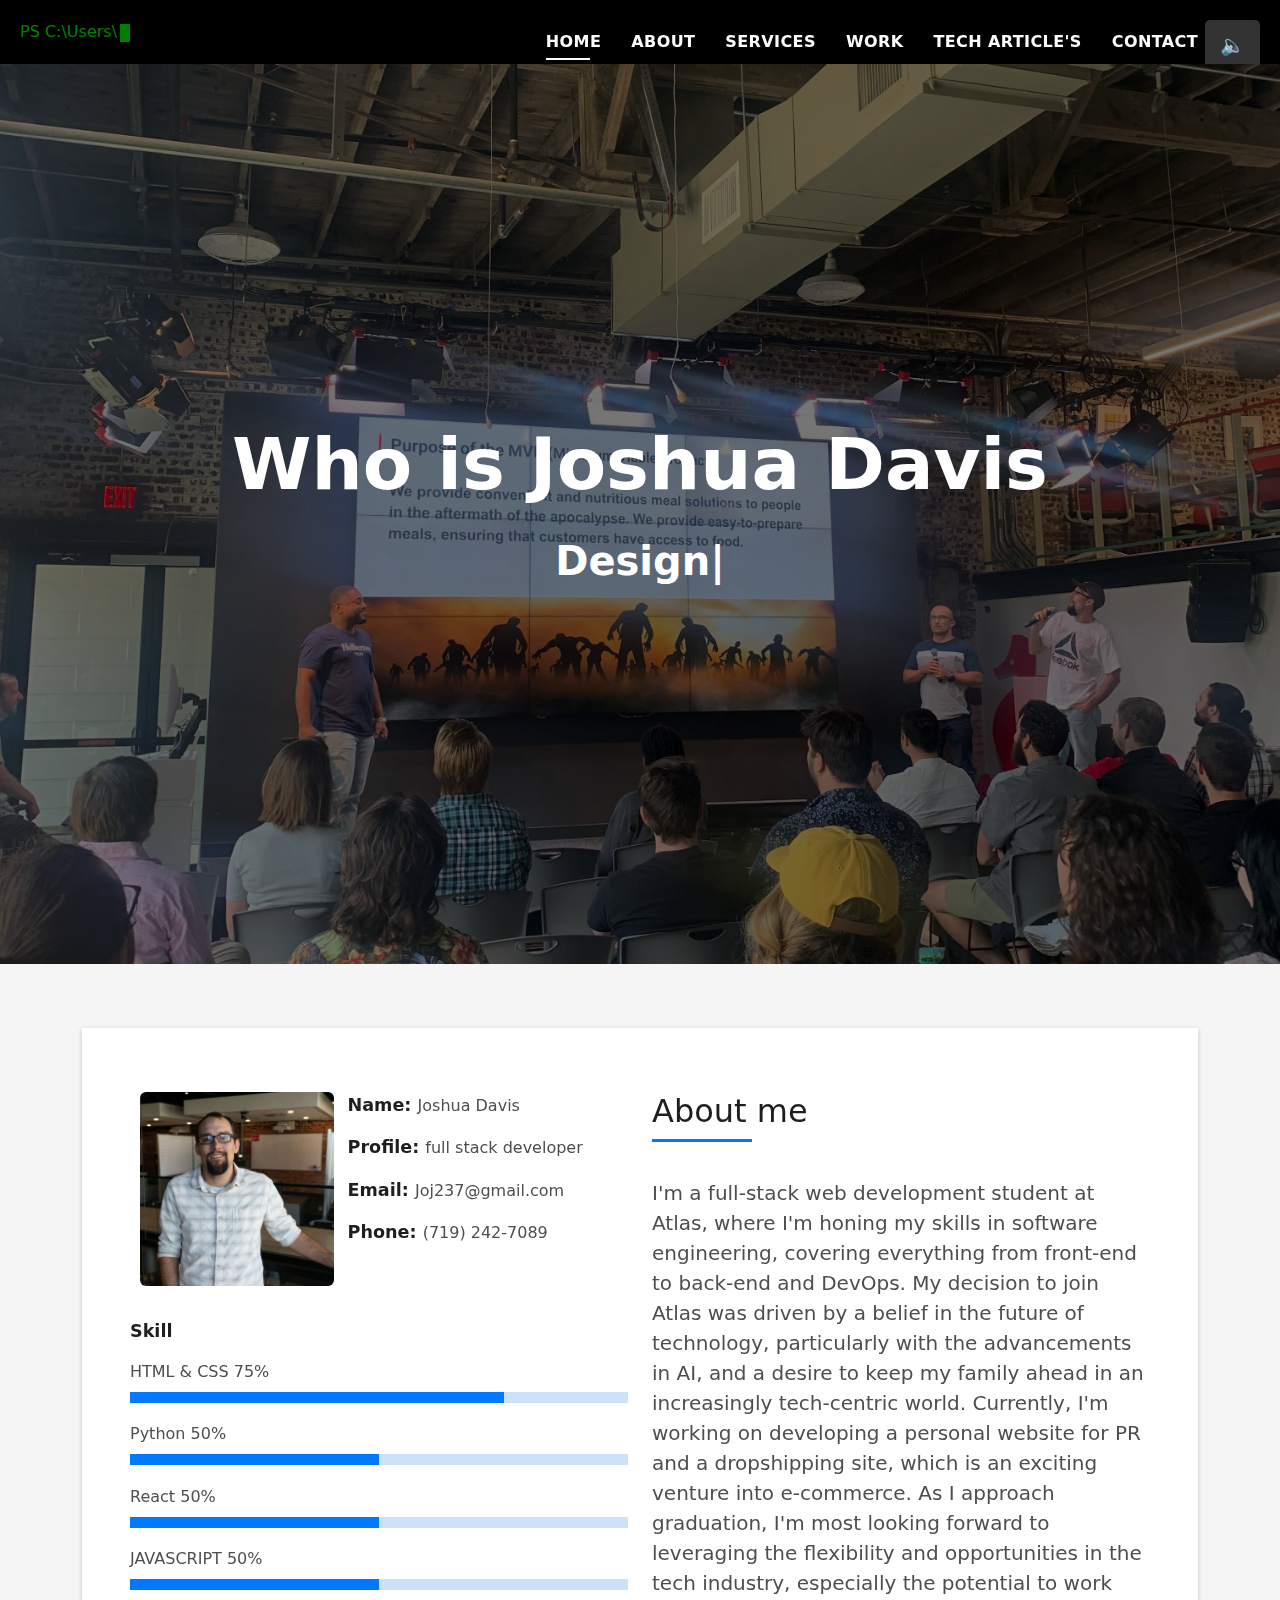
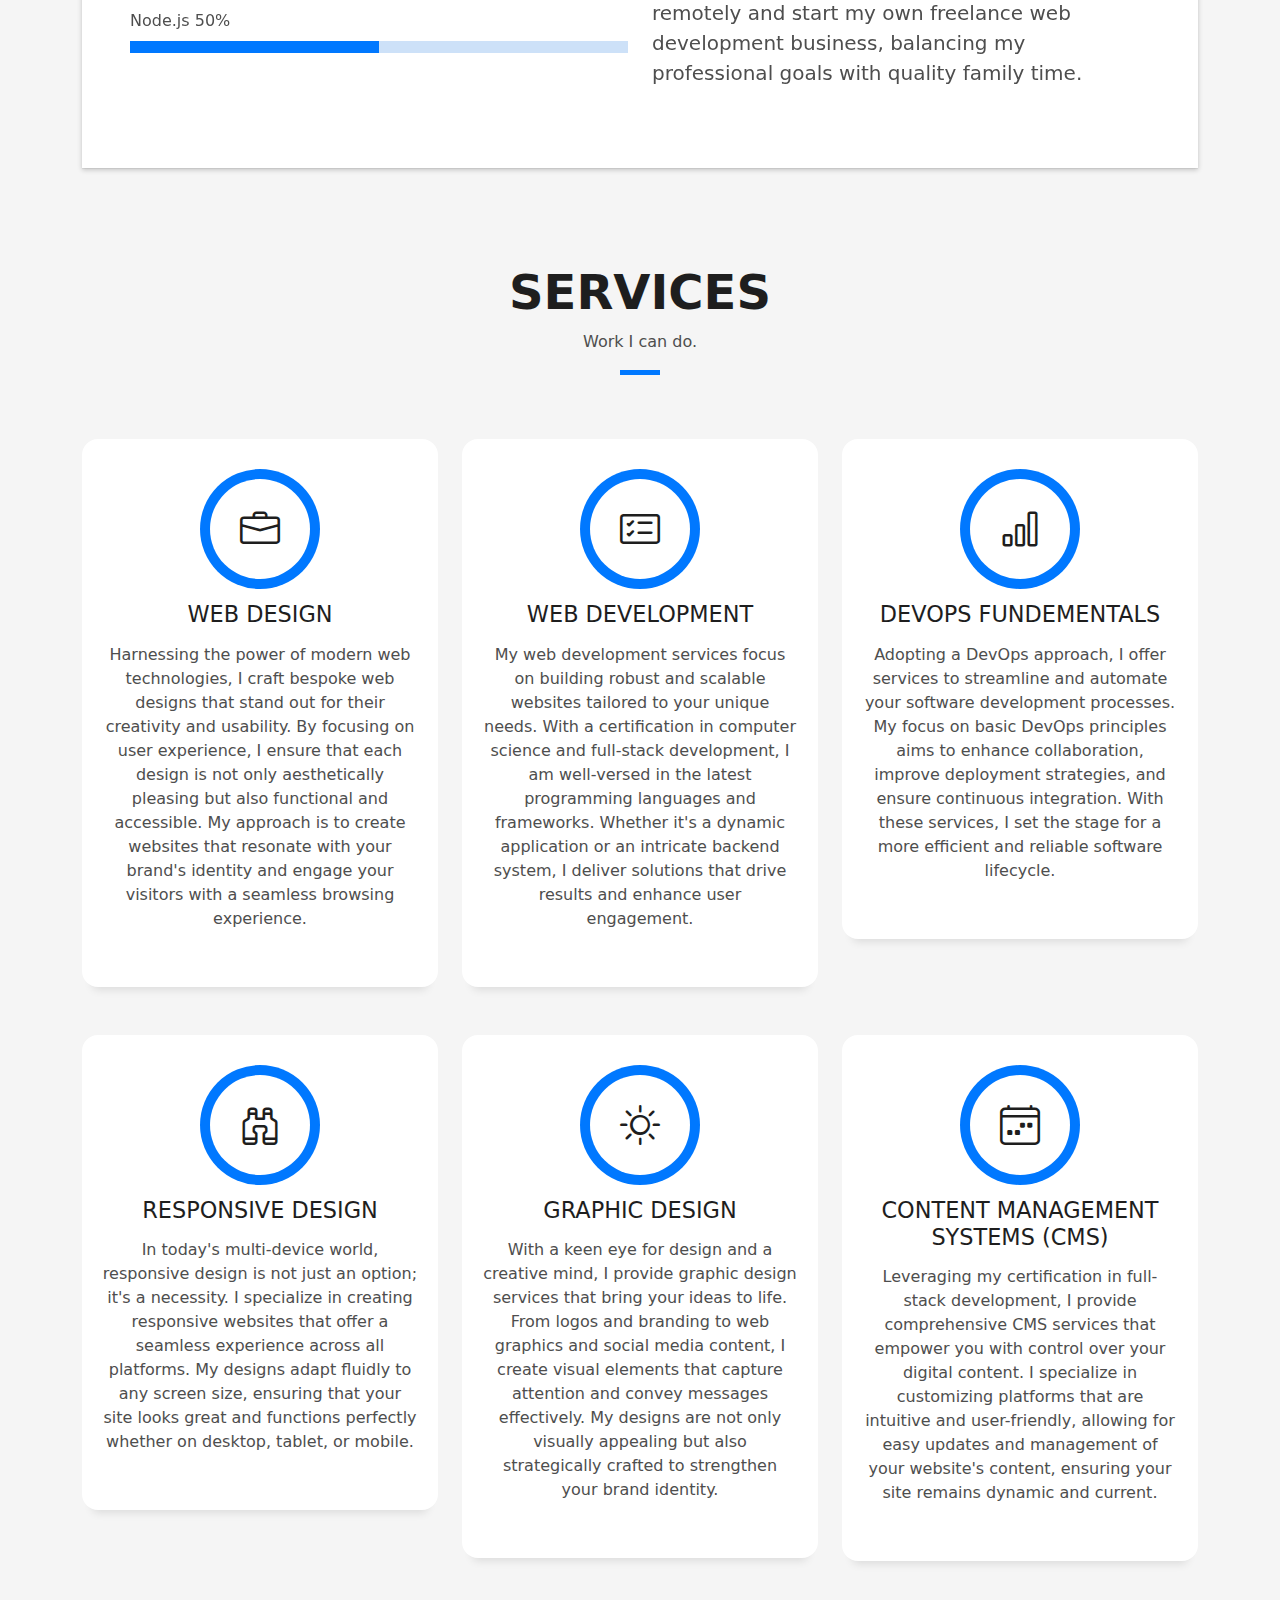
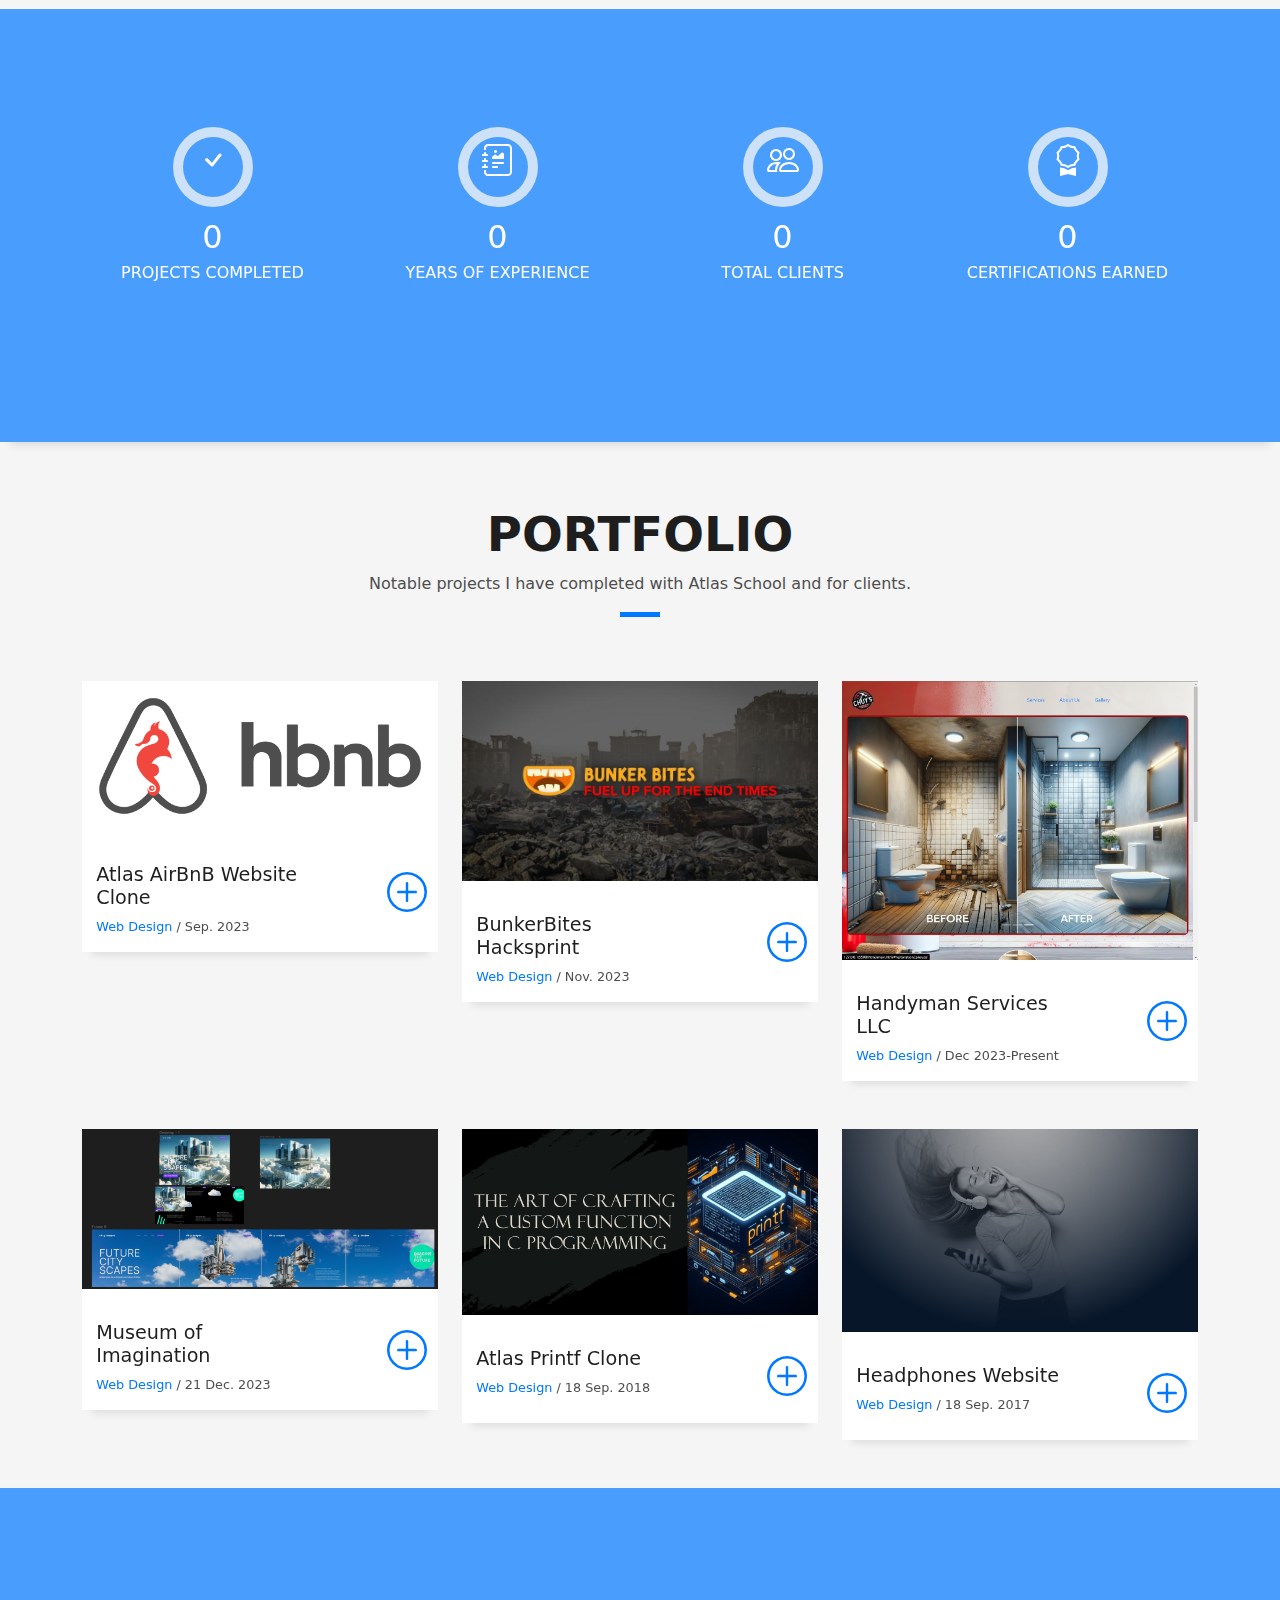
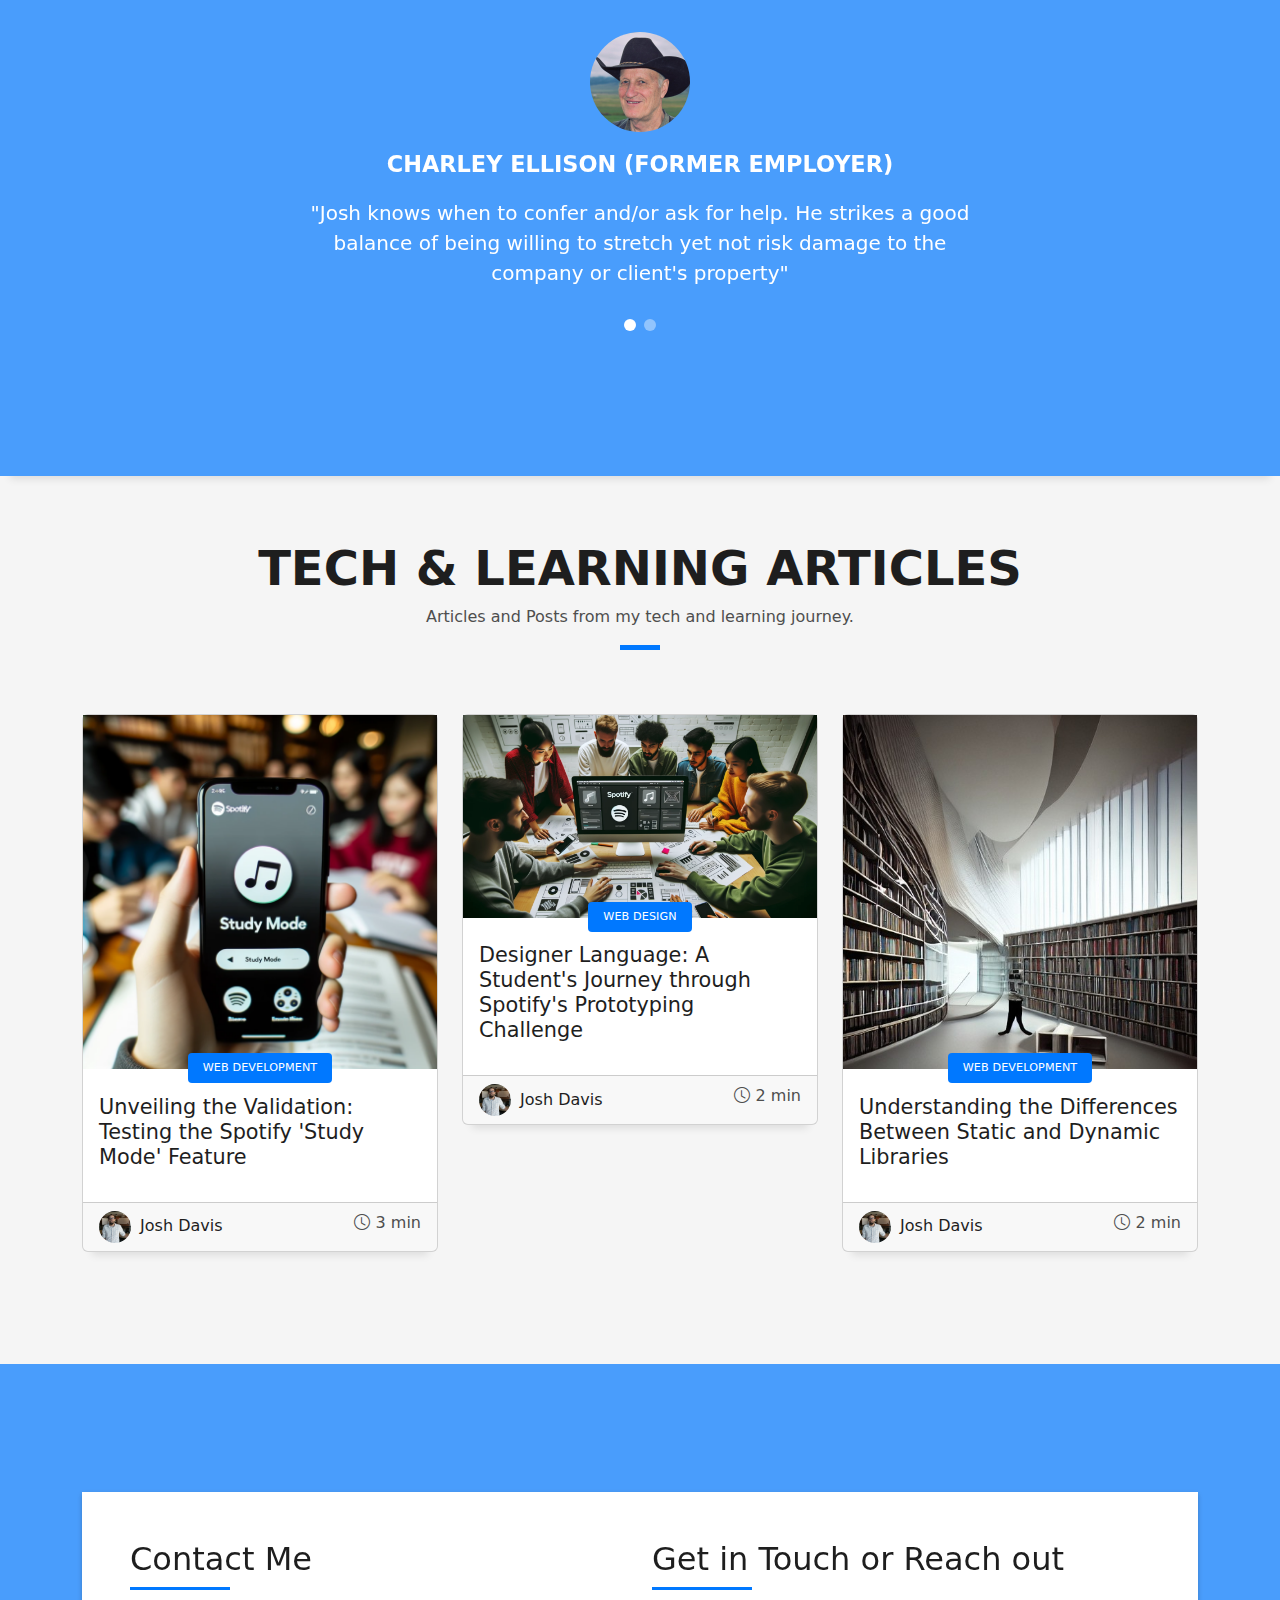
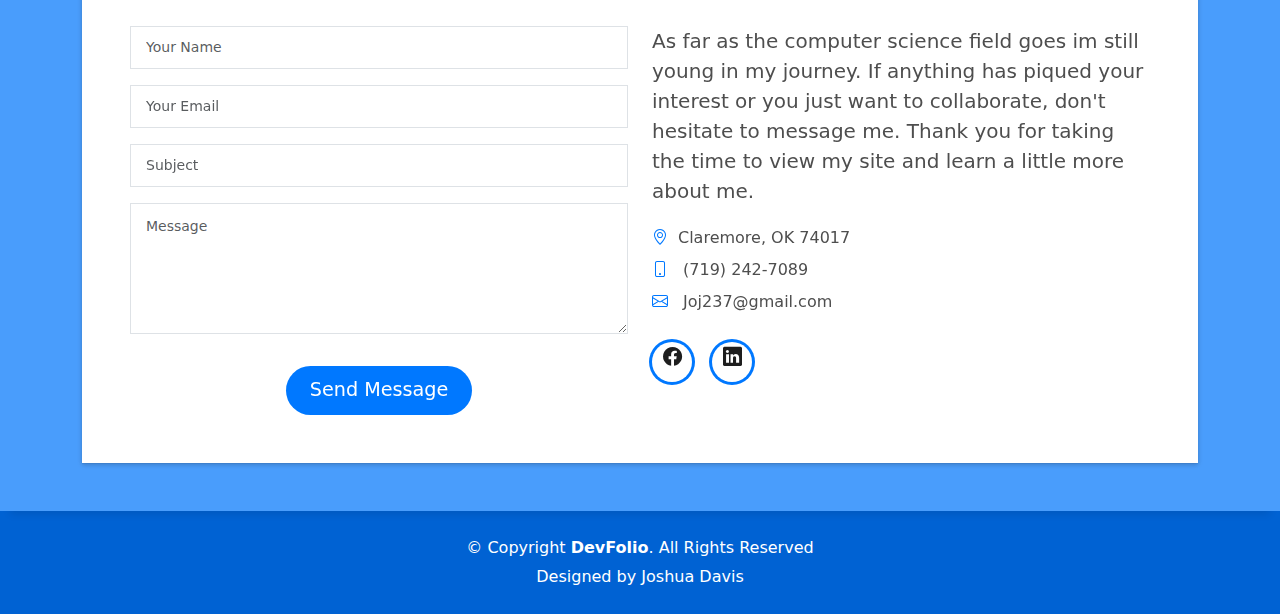
==== commit 72f50285: "finish adding projects and images" ====
--- a/DevFolio/index.html
+++ b/DevFolio/index.html
@@ -391,12 +391,12 @@
                   <div class="col-sm-8">
                     <h2 class="w-title">BunkerBites Hacksprint</h2>
                     <div class="w-more">
-                      <span class="w-ctegory">Web Design</span> / <span class="w-date">18 Sep. 2018</span>
+                      <span class="w-ctegory">Web Design</span> / <span class="w-date"> Nov. 2023</span>
                     </div>
                   </div>
                   <div class="col-sm-4">
                     <div class="w-like">
-                      <a href="portfolio-details.html"> <span class="bi bi-plus-circle"></span></a>
+                      <a href="https://github.com/JD037/Bunker_Bites"> <span class="bi bi-plus-circle"></span></a>
                     </div>
                   </div>
                 </div>
@@ -420,7 +420,7 @@
                   </div>
                   <div class="col-sm-4">
                     <div class="w-like">
-                      <a href="portfolio-details.html"> <span class="bi bi-plus-circle"></span></a>
+                      <a href="https://github.com/JD037/ChuysHandymen"> <span class="bi bi-plus-circle"></span></a>
                     </div>
                   </div>
                 </div>
@@ -439,12 +439,12 @@
                   <div class="col-sm-8">
                     <h2 class="w-title">Museum of Imagination</h2>
                     <div class="w-more">
-                      <span class="w-ctegory">Web Design</span> / <span class="w-date">18 Sep. 2018</span>
+                      <span class="w-ctegory">Web Design</span> / <span class="w-date">21 Dec. 2023</span>
                     </div>
                   </div>
                   <div class="col-sm-4">
                     <div class="w-like">
-                      <a href="portfolio-details.html"> <span class="bi bi-plus-circle"></span></a>
+                      <a href="https://github.com/JD037/museum-of-imagination"> <span class="bi bi-plus-circle"></span></a>
                     </div>
                   </div>
                 </div>
@@ -468,7 +468,7 @@
                   </div>
                   <div class="col-sm-4">
                     <div class="w-like">
-                      <a href="portfolio-details.html"> <span class="bi bi-plus-circle"></span></a>
+                      <a href="https://github.com/JD037/holbertonschool-printf"> <span class="bi bi-plus-circle"></span></a>
                     </div>
                   </div>
                 </div>
@@ -492,7 +492,7 @@
                   </div>
                   <div class="col-sm-4">
                     <div class="w-like">
-                      <a href="portfolio-details.html"> <span class="bi bi-plus-circle"></span></a>
+                      <a href="https://github.com/JD037/holbertonschool-headphones/tree/main"> <span class="bi bi-plus-circle"></span></a>
                     </div>
                   </div>
                 </div>
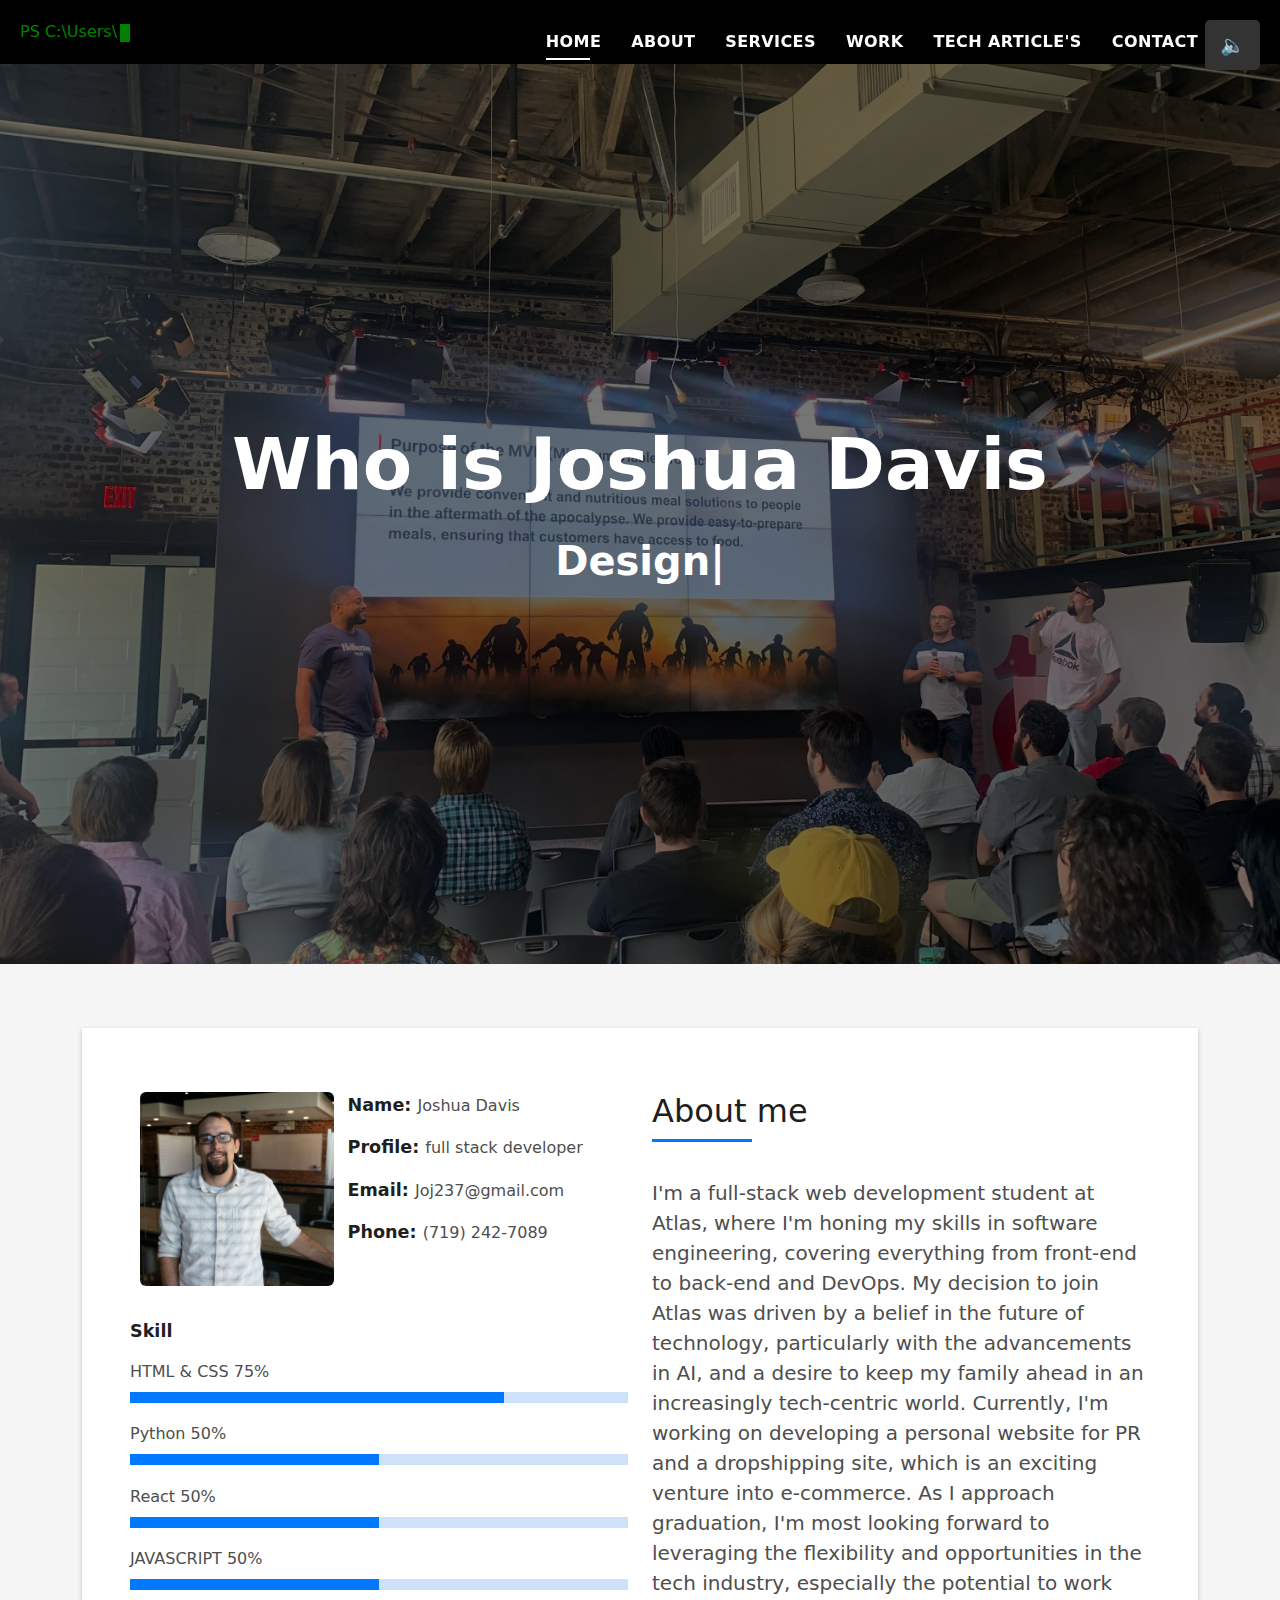
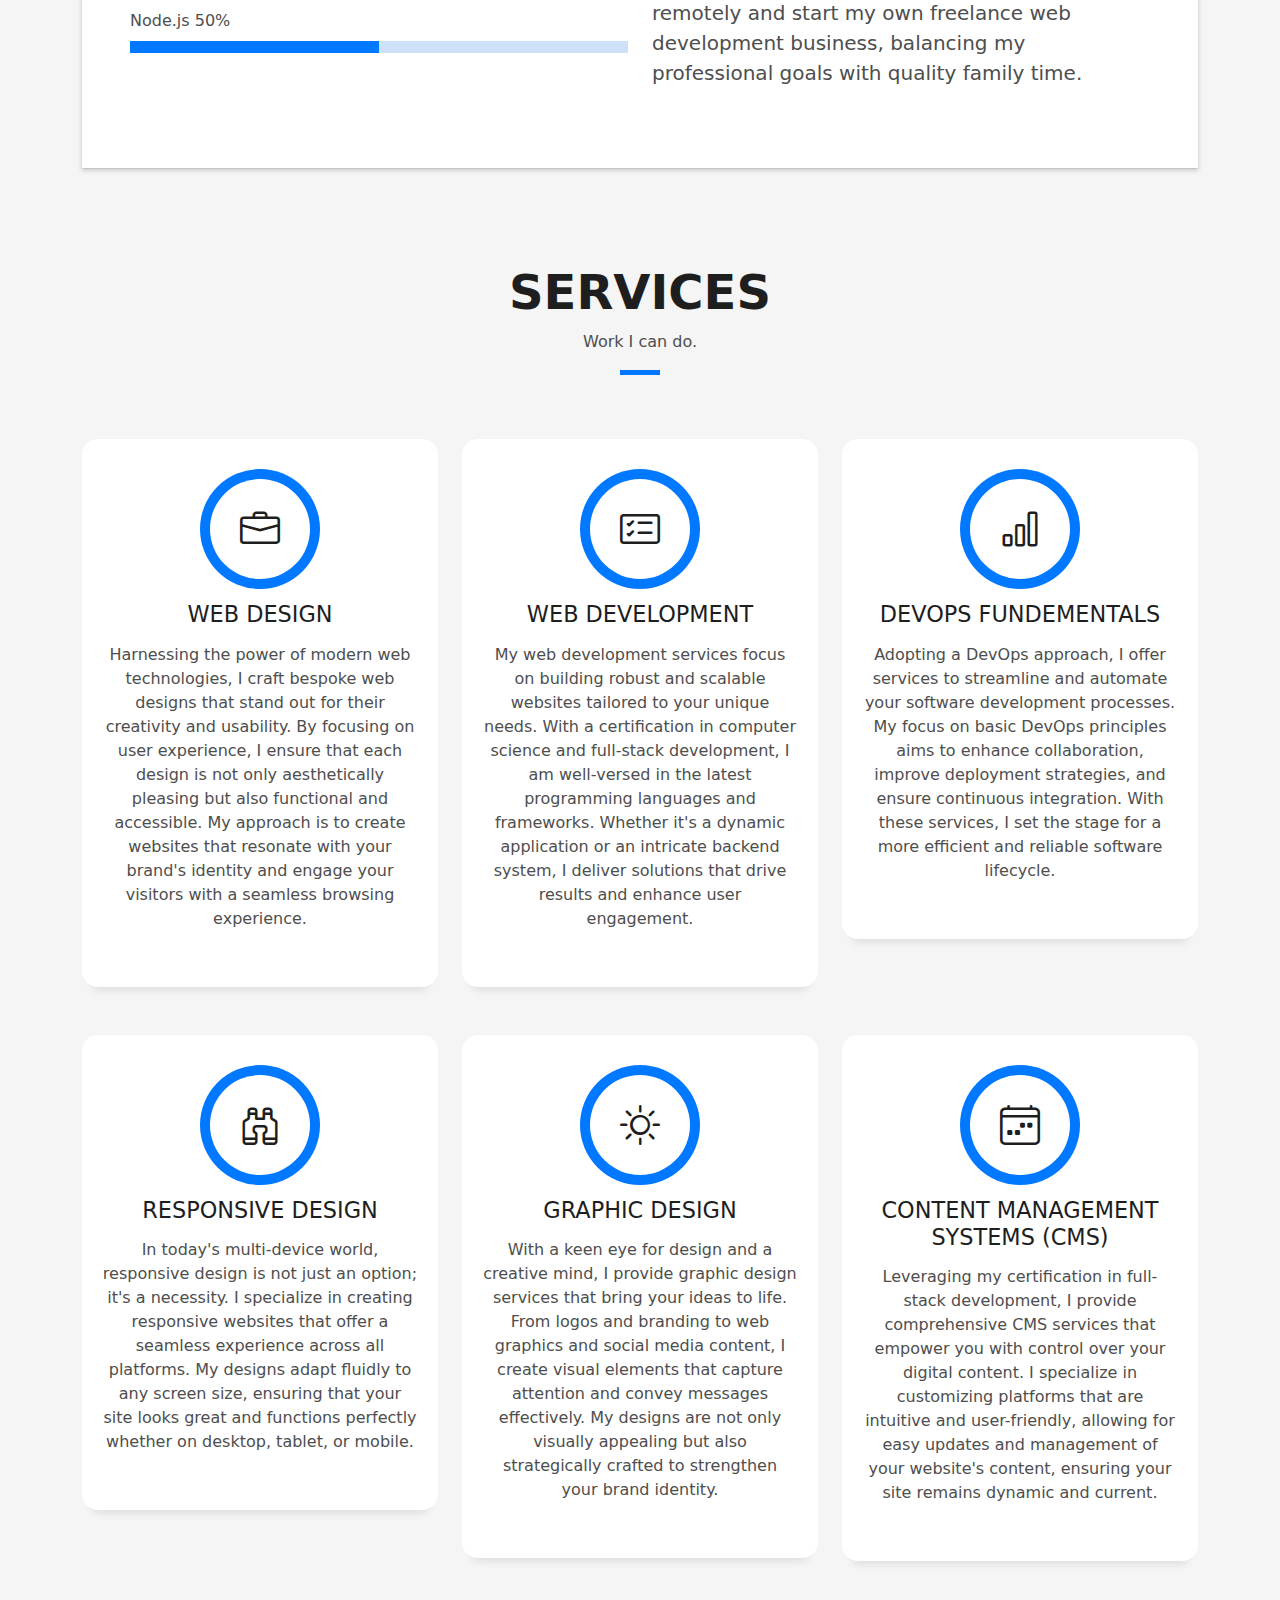
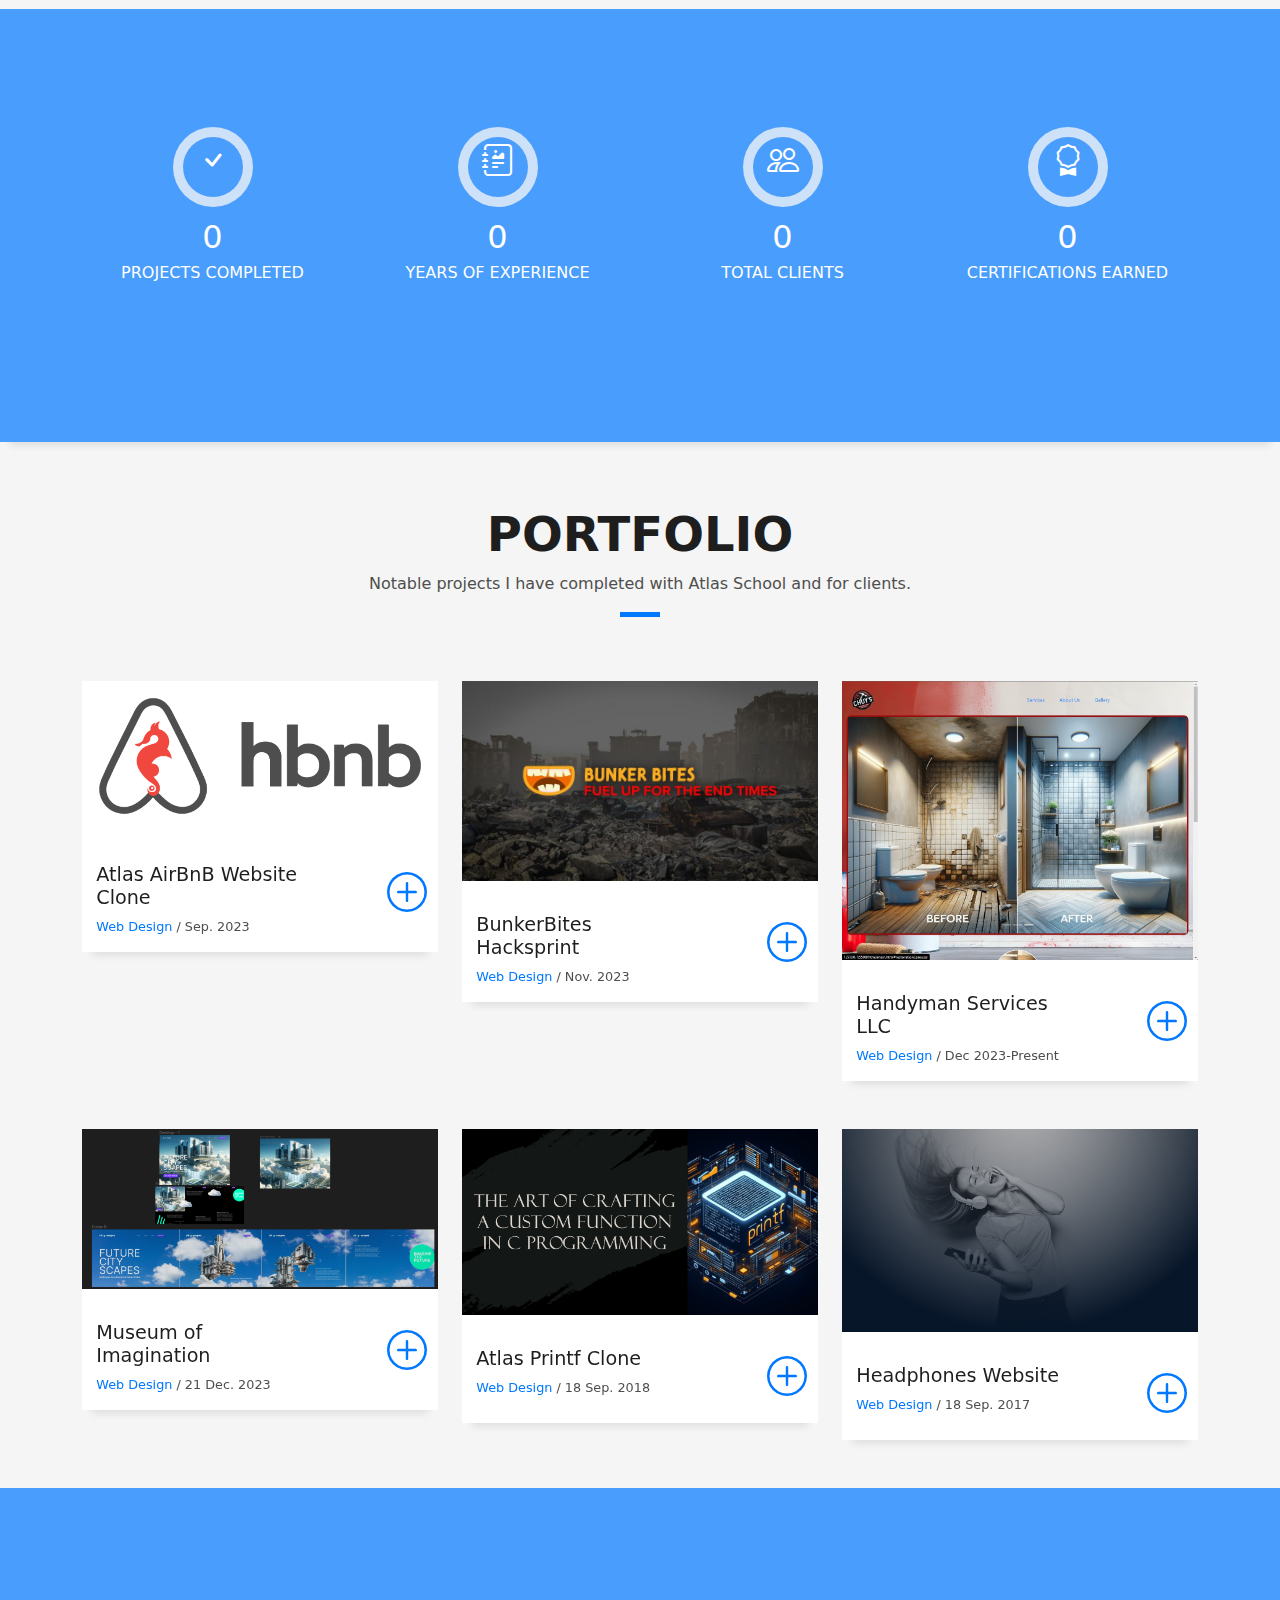
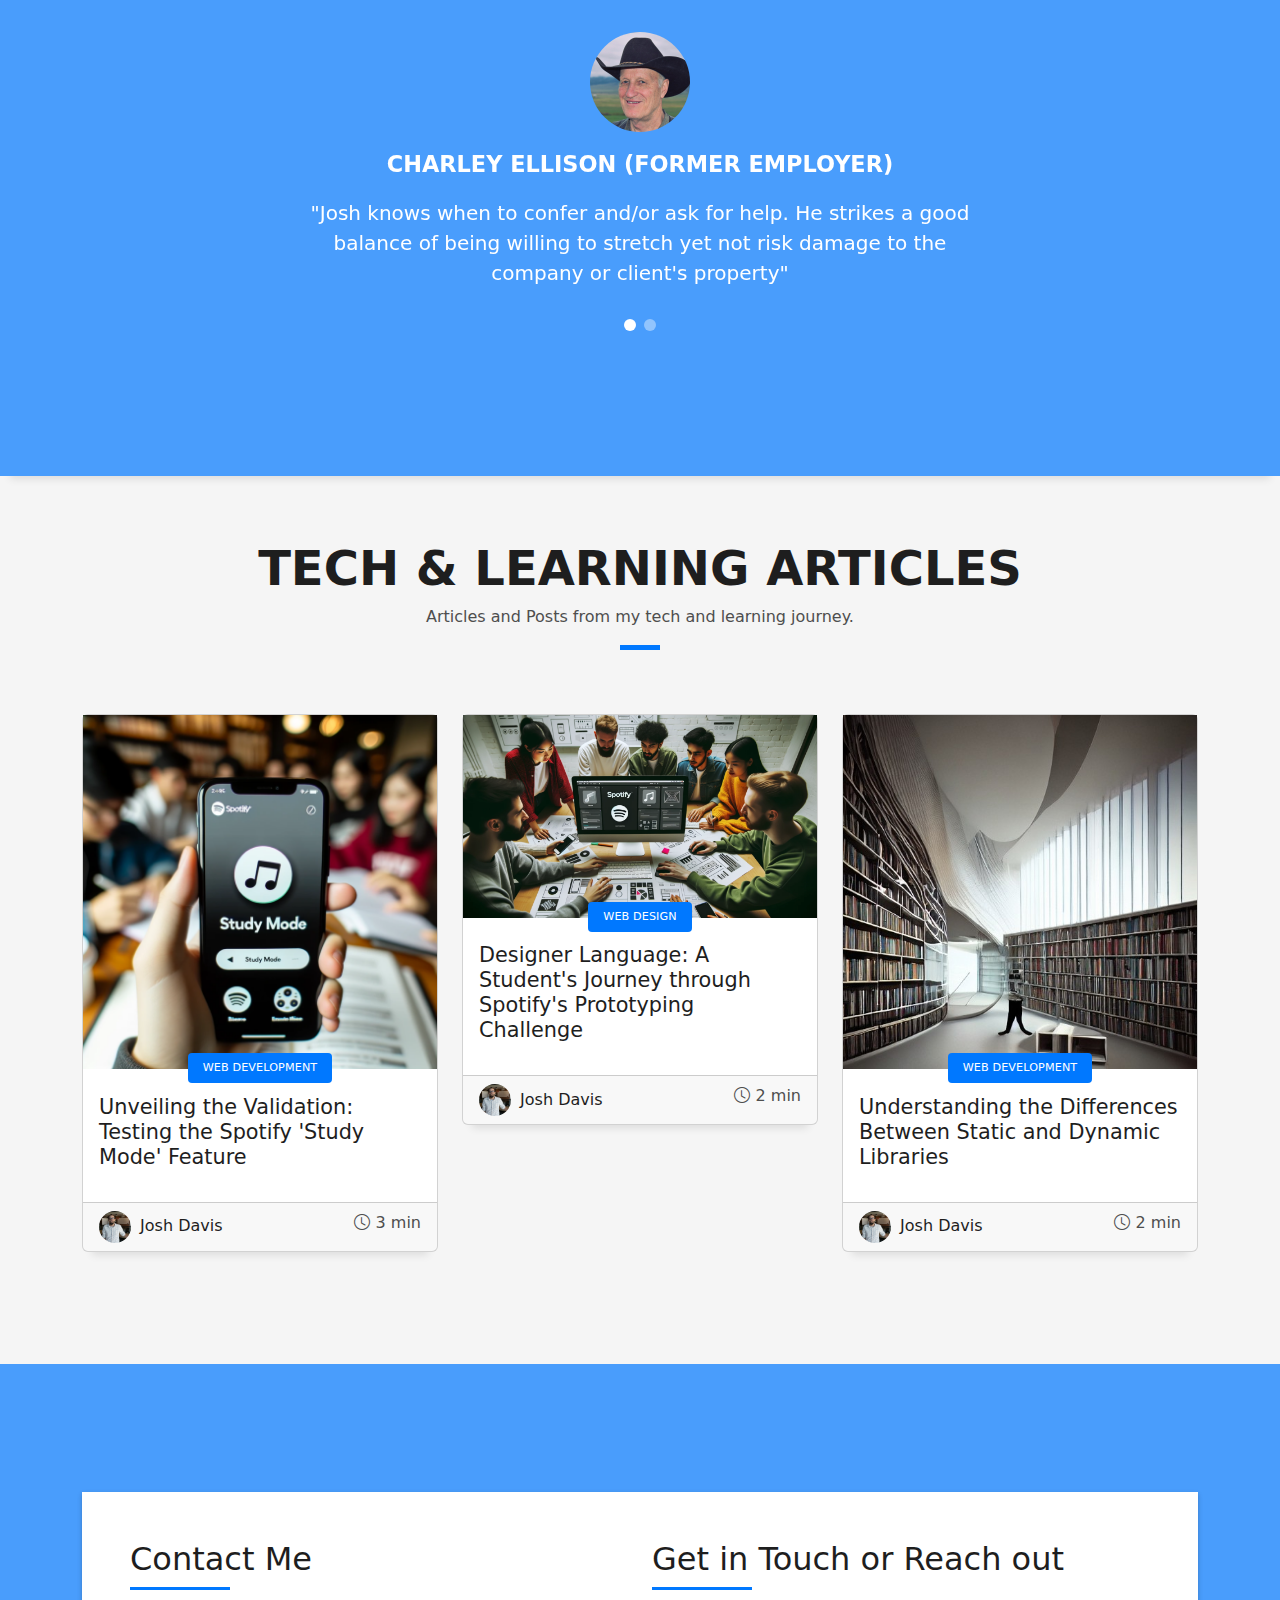
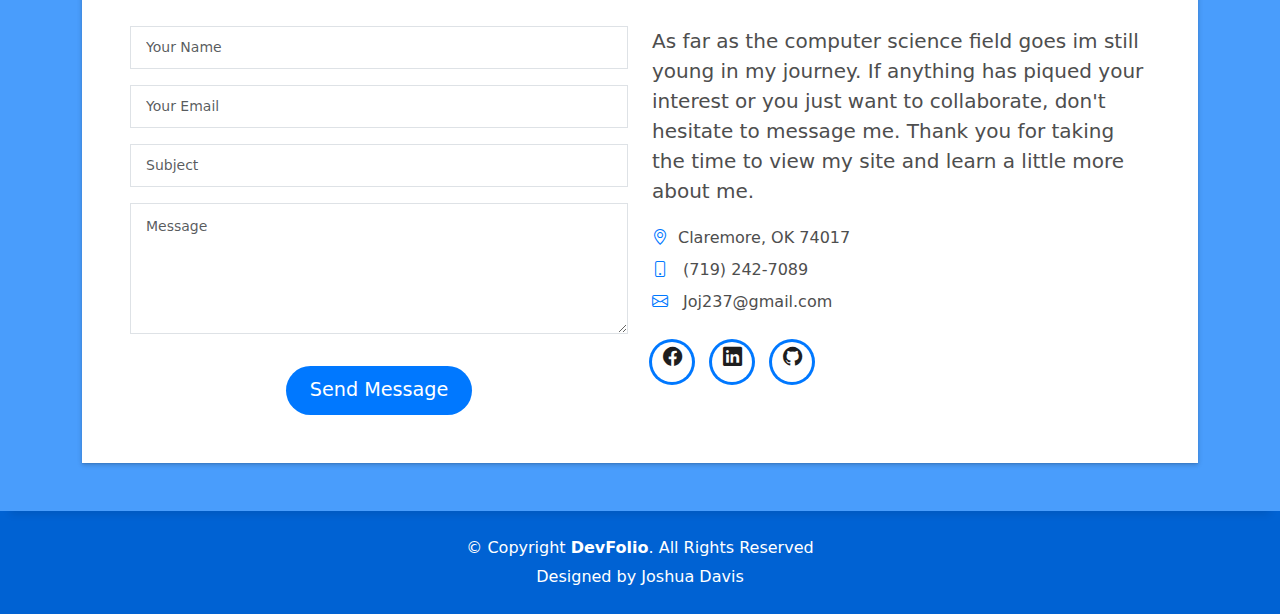
==== commit acf2c89a: "setup for hosting" ====
--- a/DevFolio/index.html
+++ b/DevFolio/index.html
@@ -730,6 +730,7 @@
                       <ul>
                         <li><a href="https://www.facebook.com/profile.php?id=100034205479463"><span class="ico-circle"><i class="bi bi-facebook"></i></span></a></li>
                         <li><a href="https://www.linkedin.com/in/joshua-davis-c20/"><span class="ico-circle"><i class="bi bi-linkedin"></i></span></a></li>
+                        <li><a href="https://www.linkedin.com/in/joshua-davis-c20/"><span class="ico-circle"><i class="bi bi-github"></i></span></a></li>
                       </ul>
                     </div>
                   </div>
--- a/DevFolio/assets/css/style.css
+++ b/DevFolio/assets/css/style.css
@@ -141,7 +141,7 @@
 
 
 .audio-control {
-  position: fixed;
+  position: absolute;
   top: 20px;
   right: 20px;
   background-color: #333;
@@ -151,6 +151,7 @@
   font-size: 20px;
   cursor: pointer;
   border-radius: 5px;
+  z-index: 2000;
 }
 
 .audio-control:hover {
